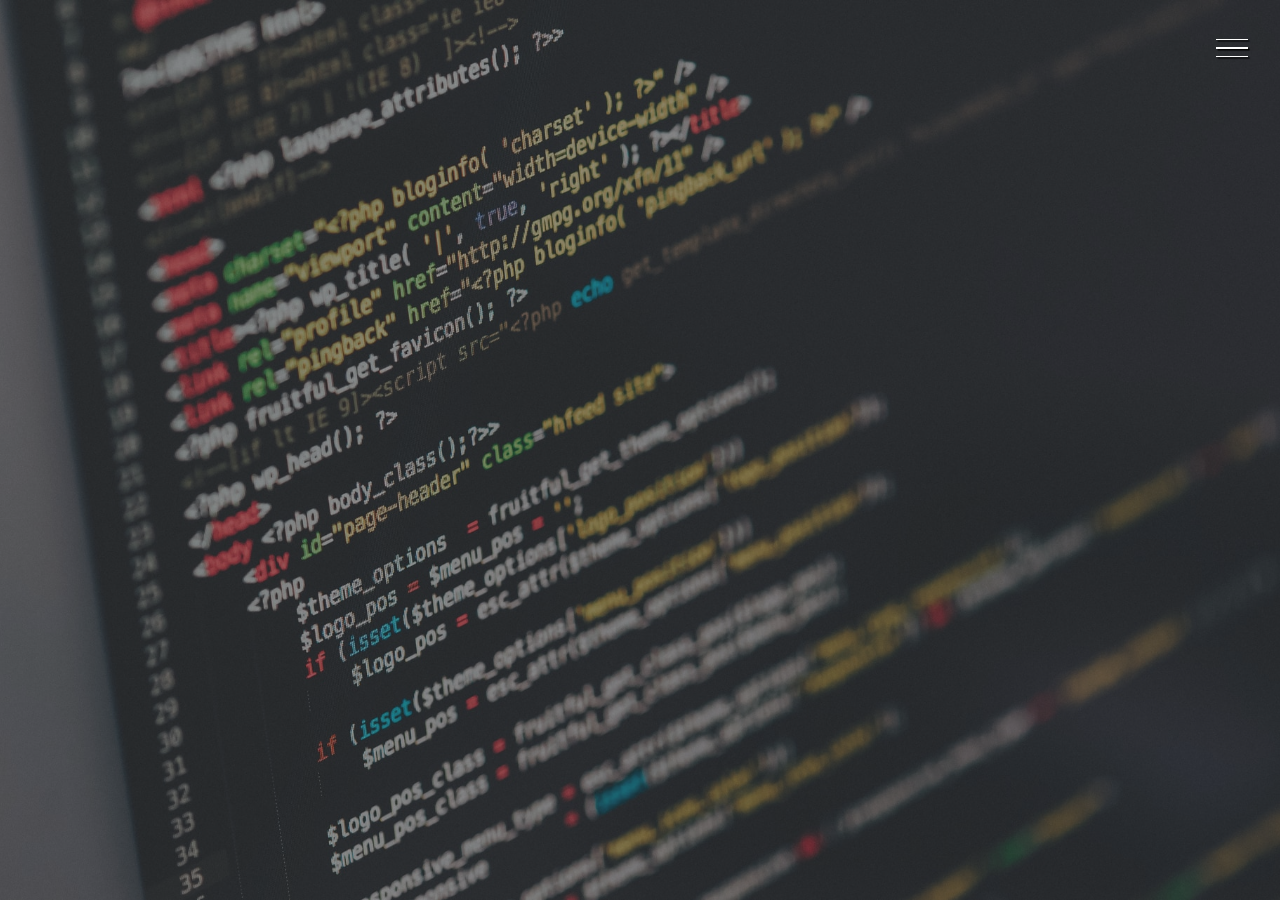
==== index.html @ 0cf75c4d ":package: menu sidebar" ====
<!DOCTYPE html>
<html lang="pt-BR">
<head>
    <meta charset="UTF-8">
    <meta http-equiv="X-UA-Compatible" content="IE=edge">
    <meta name="viewport" content="width=device-width, initial-scale=1.0">
    <link rel="stylesheet" href="style.css">
    <link rel="apple-touch-icon" sizes="180x180" href="imagens/apple-touch-icon.png">
    <link rel="icon" type="image/png" sizes="32x32" href="imagens/favicon-32x32.png">
    <link rel="icon" type="image/png" sizes="16x16" href="imagens/favicon-16x16.png">
    <link rel="manifest" href="/site.webmanifest">
    <title>Portfólio</title>
</head>
<body>

    <div class="container">

        <div class="hamburguer">
            <div class="line" id="line1"></div>
            <div class="line" id="line2"></div>
            <div class="line" id="line3"></div>
            <span>fechar</span>
        </div>

        <header>
            <div class="image-wrapper">
                <img src="imagens/bg.jpg" alt="">
            </div>
            <div class="banner">
                <h1>Estudante de Análise e Desenvolvimento de Sistemas</h1>
                <p>Kaique Kenji Hirata Silva</p>
                <button>Saiba mais</button>
            </div>
        </header>

        <div class="sidebar">
            <nav>
                <ul class="menu">
                    <li class="menu-item"><a href="#" class="menu-link">Home</a></li>
                    <li class="menu-item"><a href="#" class="menu-link">Conhecimento</a></li>
                    <li class="menu-item"><a href="#" class="menu-link">Projetos</a></li>
                    <li class="menu-item"><a href="#" class="menu-link">Contato</a></li>
                    <li class="menu-item"><a href="#" class="menu-link">Orçamento</a></li>
                </ul>
            </nav>
            <div class="social-media">
                <a href="#"><i class="fab fa-facebook"></i></a>
                <a href="#"><i class="fab fa-github-alt"></i></a>
                <a href="#"><i class="fab fa-twitter"></i></a>
            </div>
        </div>
    </div>


</body>

    <script src="script.js"></script>
</html>
---- style.css ----
@import url('https://fonts.googleapis.com/css2?family=Baloo+Da+2:wght@400;500;600;700&family=Josefin+Slab:ital,wght@0,300;0,400;0,600;0,700;1,100;1,300;1,400;1,500;1,700&family=Mulish:ital,wght@0,200;0,300;0,400;0,600;0,900;1,200;1,300;1,500;1,700&display=swap');

@import url('https://cdnjs.cloudflare.com/ajax/libs/font-awesome/5.15.3/css/all.min.css');

*{
    margin: 0;
    padding: 0;
    list-style: none;
    text-decoration: none;
}

:root{
    --font-primary: "Baloo Da 2", serif;
    --font-secundary: "Josefin Slab", serif;
    --font-action: "Mulish", serif;
}

.hamburguer{
    /*background-color: red;*/ 
    width: 2rem;
    height: 2rem;
    position: fixed;
    z-index: 100;
    right: 2rem;
    top: 2rem;
    display: flex;
    flex-direction: column;
    justify-content: space-evenly;
    cursor: pointer;
}

.show-menu .hamburguer{
    right: 16rem;
    transition: all 1s;
}

.line{
    width: 100%;
    height: .1rem;
    background-color: #fff;
    box-shadow: 0.1rem 0.1rem 1px #000;
    transition: transform 1s;

}

.show-menu #line1{
    transform: rotate(45deg) translate(.3rem, .45rem);
}

.show-menu #line2{
    opacity: 0;
    visibility: hidden;
}

.show-menu #line3{
    transform: rotate(-45deg) translate(.3rem, -.45rem);;
}

.hamburguer span{
    position: absolute;
    left: 3rem;
    height: 2rem;
    width: 6rem;
    display: flex;
    justify-content: center;
    align-items: center;
    background-color: grey;
    color: black;
    font-family: var(--font-action);
    opacity: 0;
}

.hamburguer span::before{
    content: "";
    position: absolute;
    border-right: .5rem solid grey;
    border-top: .5rem solid transparent;
    border-left: .5rem solid transparent;
    border-bottom: .5rem solid transparent;
    left: -1rem;

}

.show-menu .hamburguer:hover span{
    opacity: 1;
}

header{
    width: 100%;
    height: 100vh;
    overflow: hidden;
    position: relative;
}

.image-wrapper{
    width: 100%;
    height: 100%;
    overflow: hidden;
    background-color: rgba(0,0,0,0.8);
}

.image-wrapper img{
    width: 100%;
    height: 100%;
    object-fit: cover;
    opacity: 0.5;
    animation: zoom 20s;
}

@keyframes zoom {
    0%{
        transform: scale(1.3);
    }
    100%{
        transform: scale(1);
    }
}

.banner{
    position: absolute;
    top: 30%;
    left: 15%;
}
@keyframes moveBanner {
    0%{
        transform: translateY(10rem) rotateY(-30deg);
    }
    100%{
        transform: translateY(0) rotateY(0);
        opacity: 1;
    }
}

.banner h1{
    color: #ffffff;
    font-size: 3.5rem;
    font-family: var(--font-primary);
    font-weight: 200;
    text-shadow: .2rem .3rem 2px rgba(0, 0, 0, .4);
    line-height: 3.5rem;
    margin-bottom: 2rem;
    animation: moveBanner 1s 0.5s forwards;
    opacity: 0;
}

.banner p{
    font-family: var(--font-secundary);
    color: #fff;
    font-size: 2rem;
    text-shadow: .2rem .2rem rgba(0, 0, 0, .4);
    margin-bottom: 2rem;
    animation: moveBanner 1.5s 0.7s forwards;
    opacity: 0;
}

.banner button{
    font-family: var(--font-action);
    color: #fff;
    font-size: 1.2rem;
    letter-spacing: .1rem;
    text-transform: uppercase;
    background: #c94b4b;  /* fallback for old browsers */
    background: -webkit-linear-gradient(to right, #4b134f, #c94b4b);  /* Chrome 10-25, Safari 5.1-6 */
    background: linear-gradient(to right, #4b134f, #c94b4b); /* W3C, IE 10+/ Edge, Firefox 16+, Chrome 26+, Opera 12+, Safari 7+ */
    padding: 1rem 3rem;
    border: none;
    border-radius: 5px;
    cursor: pointer;
    animation: moveBanner 1.5s 0.9s forwards;
    opacity: 0;
}

.sidebar{
    width: 20rem;
    height: 100vh;
    background-color: #fff;
    position: fixed;
    top: 0;
    right: -20rem;
    transition: all 1s;
}

.show-menu .sidebar{
    right: 0;
}

.menu{
    position: absolute;
    top: 40%;
    left: 50%;
    transform: translate(-50%, -50%);
}

.menu-item{
    text-align: center;
    margin-bottom: .5rem;
}

.menu-link{
    font-family: var(--font-action);
    font-size: 2rem;
    color: #555;
    transition: color 1s;
}

.menu-link:hover{
    color: #000;
}

.social-media{
    position: absolute;
    bottom: 2rem;
    width: 100%;
    display: flex;
    justify-content: space-evenly;
}

.social-media i{
    background-color: grey;
    color: rgba(255,255,255,1);
    height: 2.5rem;
    width: 2.5rem;
    font-size:2rem;
    display: flex;
    justify-content: center;
    align-items: center;
    border-radius: 50%;
    transition: background-color 1s;
}

.social-media i:hover{
    background-color: black;
}
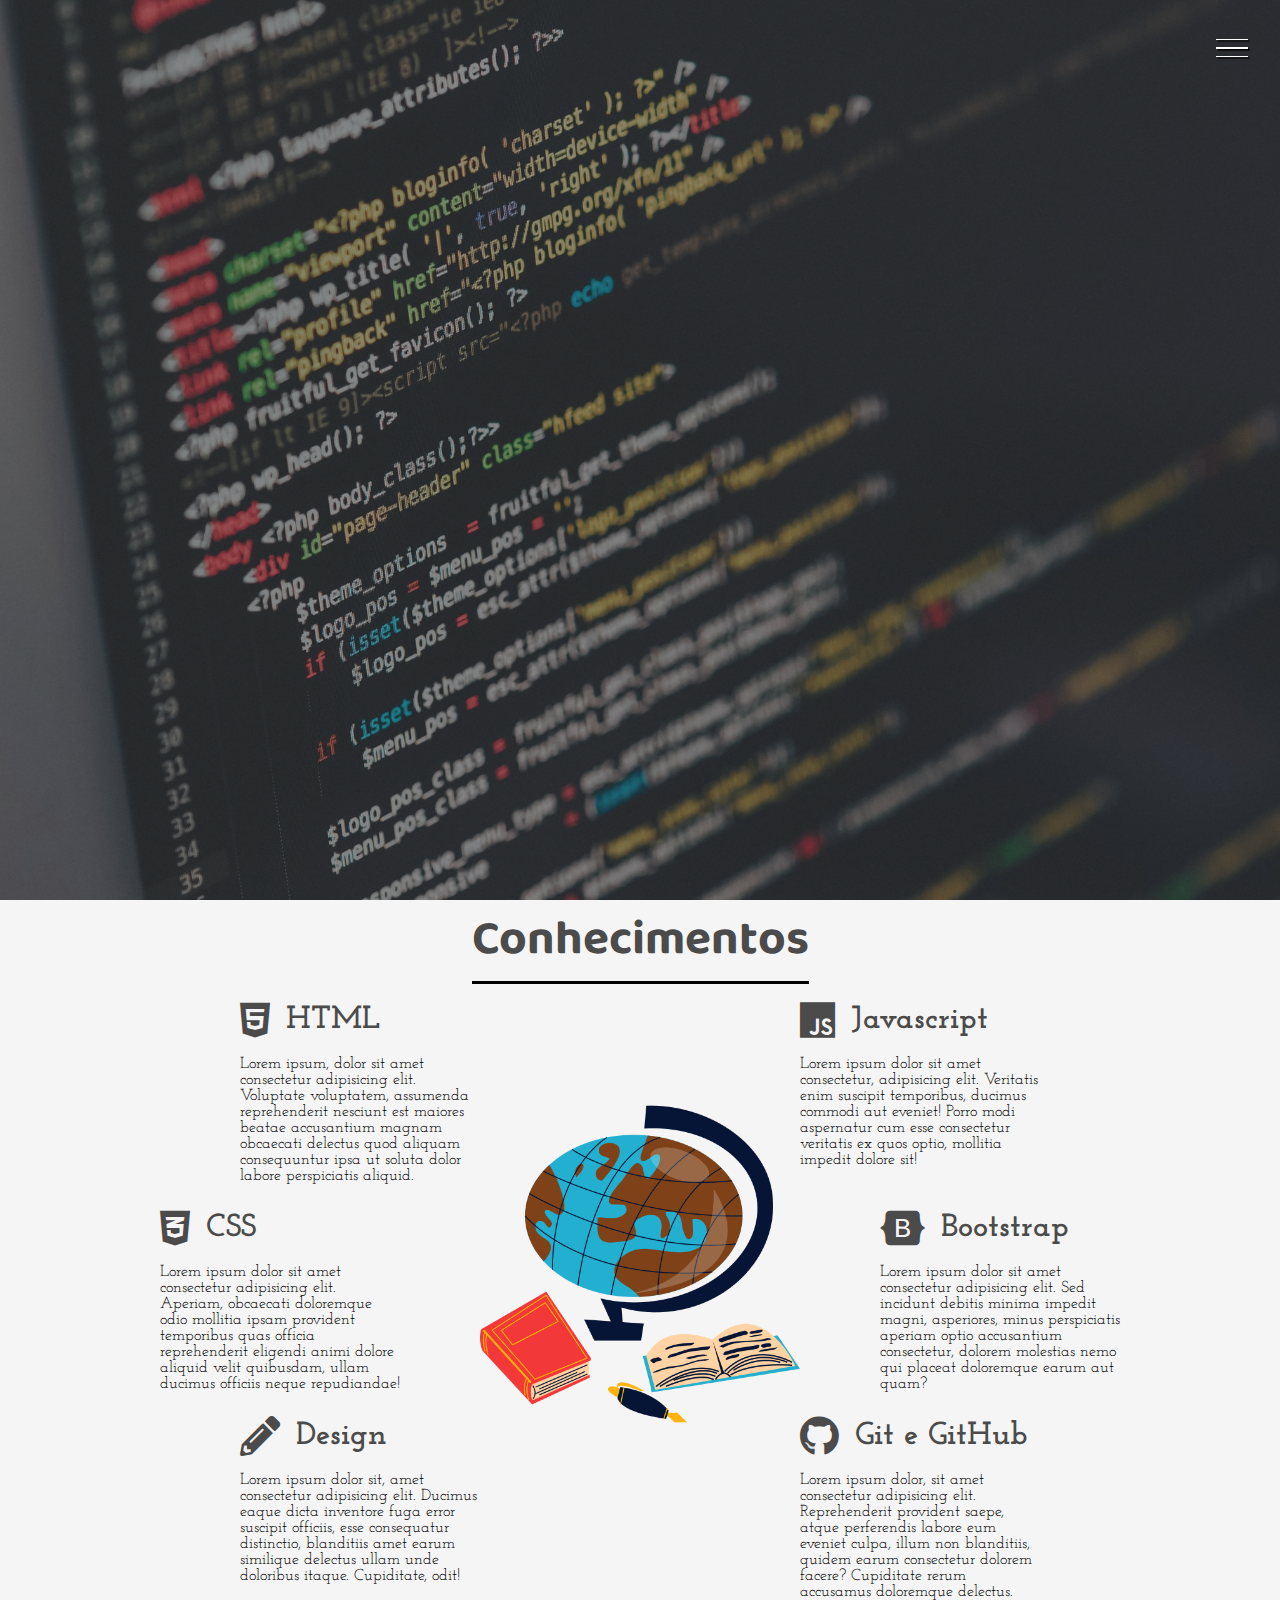
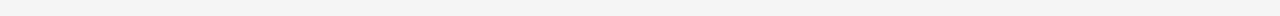
==== commit e454c0a5: ":package: Conhecimentos" ====
--- a/index.html
+++ b/index.html
@@ -33,7 +33,7 @@
             </div>
         </header>
 
-        <div class="sidebar">
+        <aside class="sidebar">
             <nav>
                 <ul class="menu">
                     <li class="menu-item"><a href="#" class="menu-link">Home</a></li>
@@ -48,9 +48,74 @@
                 <a href="#"><i class="fab fa-github-alt"></i></a>
                 <a href="#"><i class="fab fa-twitter"></i></a>
             </div>
-        </div>
+        </aside>
+
+        <section class="sessao-conhecimentos">
+            <div class="sessao-header">
+                <h1>Conhecimentos</h1>
+            </div>
+            <div class="conhecimentos">
+                <div class="conhecimento">
+                    <div class="conhecimento-header">
+                        <i class="fab fa-html5"></i>
+                        <h3>HTML</h3>
+                    </div>
+                    <div class="conhecimento-text">
+                        <p>Lorem ipsum, dolor sit amet consectetur adipisicing elit. Voluptate voluptatem, assumenda reprehenderit nesciunt est maiores beatae accusantium magnam obcaecati delectus quod aliquam consequuntur ipsa ut soluta dolor labore perspiciatis aliquid.</p>
+                    </div>
+                </div>
+                <div class="conhecimento">
+                    <div class="conhecimento-header">
+                        <i class="fab fa-css3-alt"></i>
+                        <h3>CSS</h3>
+                    </div>
+                    <div class="conhecimento-text">
+                        <p>Lorem ipsum dolor sit amet consectetur adipisicing elit. Aperiam, obcaecati doloremque odio mollitia ipsam provident temporibus quas officia reprehenderit eligendi animi dolore aliquid velit quibusdam, ullam ducimus officiis neque repudiandae!</p>
+                    </div>
+                </div>
+                <div class="conhecimento">
+                    <div class="conhecimento-header">
+                        <i class="fas fa-pencil-alt"></i>
+                        <h3>Design</h3>
+                    </div>
+                    <div class="conhecimento-text">
+                        <p>Lorem ipsum dolor sit, amet consectetur adipisicing elit. Ducimus eaque dicta inventore fuga error suscipit officiis, esse consequatur distinctio, blanditiis amet earum similique delectus ullam unde doloribus itaque. Cupiditate, odit!</p>
+                    </div>
+                </div>
+                <div class="conhecimento">
+                    <div class="conhecimento-header">
+                        <i class="fab fa-js"></i>
+                        <h3>Javascript</h3>
+                    </div>
+                    <div class="conhecimento-text">
+                        <p>Lorem ipsum dolor sit amet consectetur, adipisicing elit. Veritatis enim suscipit temporibus, ducimus commodi aut eveniet! Porro modi aspernatur cum esse consectetur veritatis ex quos optio, mollitia impedit dolore sit!</p>
+                    </div>
+                </div>
+                <div class="conhecimento">
+                    <div class="conhecimento-header">
+                        <i class="fab fa-bootstrap"></i>
+                        <h3>Bootstrap</h3>
+                    </div>
+                    <div class="conhecimento-text">
+                        <p>Lorem ipsum dolor sit amet consectetur adipisicing elit. Sed incidunt debitis minima impedit magni, asperiores, minus perspiciatis aperiam optio accusantium consectetur, dolorem molestias nemo qui placeat doloremque earum aut quam?</p>
+                    </div>
+                </div>
+                <div class="conhecimento">
+                    <div class="conhecimento-header">
+                        <i class="fab fa-github"></i>
+                        <h3>Git e GitHub</h3>
+                    </div>
+                    <div class="conhecimento-text">
+                        <p>Lorem ipsum dolor, sit amet consectetur adipisicing elit. Reprehenderit provident saepe, atque perferendis labore eum eveniet culpa, illum non blanditiis, quidem earum consectetur dolorem facere? Cupiditate rerum accusamus doloremque delectus.</p>
+                    </div>
+                </div>
+                <div class="conhecimentos-img-wrapper">
+                    <img src="imagens/conhecimentos.png" alt="imagem conhecimento">
+                </div>
+            </div>
+        </section>
+
     </div>
-
 
 </body>
 
--- a/style.css
+++ b/style.css
@@ -53,7 +53,7 @@
 }
 
 .show-menu #line3{
-    transform: rotate(-45deg) translate(.3rem, -.45rem);;
+    transform: rotate(-45deg) translate(.1rem, -.45rem);
 }
 
 .hamburguer span{
@@ -231,3 +231,95 @@
 .social-media i:hover{
     background-color: black;
 }
+
+.conhecimentos{
+    display: grid;
+    grid-template-columns: repeat(16, 1fr);
+    grid-template-rows: repeat(6, 6rem);
+    row-gap: .5rem;
+}
+
+.conhecimento:nth-child(1){
+    grid-column: 4 / 7;
+    grid-row: 1 / 3;
+}
+
+.conhecimento:nth-child(2){
+    grid-column: 3 / 6;
+    grid-row: 3 / 5;
+}
+
+.conhecimento:nth-child(3){
+    grid-column: 4 / 7;
+    grid-row: 5 / -1;
+}
+
+.conhecimento:nth-child(4){
+    grid-column: 11 / 14;
+    grid-row: 1 / 3;
+}
+
+.conhecimento:nth-child(5){
+    grid-column: 12 / 15;
+    grid-row: 3 / 5;
+}
+
+.conhecimento:nth-child(5){
+    grid-column: 12 / 15;
+    grid-row: 3 / 5;
+}
+
+.conhecimento:nth-child(6){
+    grid-column: 11 / 14;
+    grid-row: 5 / -1;
+}
+
+.sessao-conhecimentos{
+    background-color: #f5f5f5;
+}
+
+.sessao-header{
+    display: flex;
+    align-items: center;
+    justify-content: center;
+}
+
+.sessao-header h1{
+    font-family: var(--font-primary);
+    font-size: 3rem;
+    color: #4b4b4b;
+    border-bottom: solid 3px black;
+    margin-bottom: 1rem;
+}
+
+.conhecimento-header{
+    display: flex;
+    align-items: center;
+    color: #4b4b4b;
+}
+
+.conhecimento-header i{
+    font-size: 2.5rem;
+}
+
+.conhecimento-header h3{
+    font-family: var(--font-secundary);
+    font-size: 2rem;
+    padding-left: 1rem;
+}
+
+.conhecimento-text{
+    font-family: var(--font-secundary);
+    margin-top: 1rem;
+}
+
+.conhecimentos-img-wrapper{
+    grid-column: 7 / 11;
+    grid-row: 2 / 6;
+    width: 100%;
+}
+
+.conhecimentos-img-wrapper img{
+    object-fit: cover;
+    width: 100%;
+}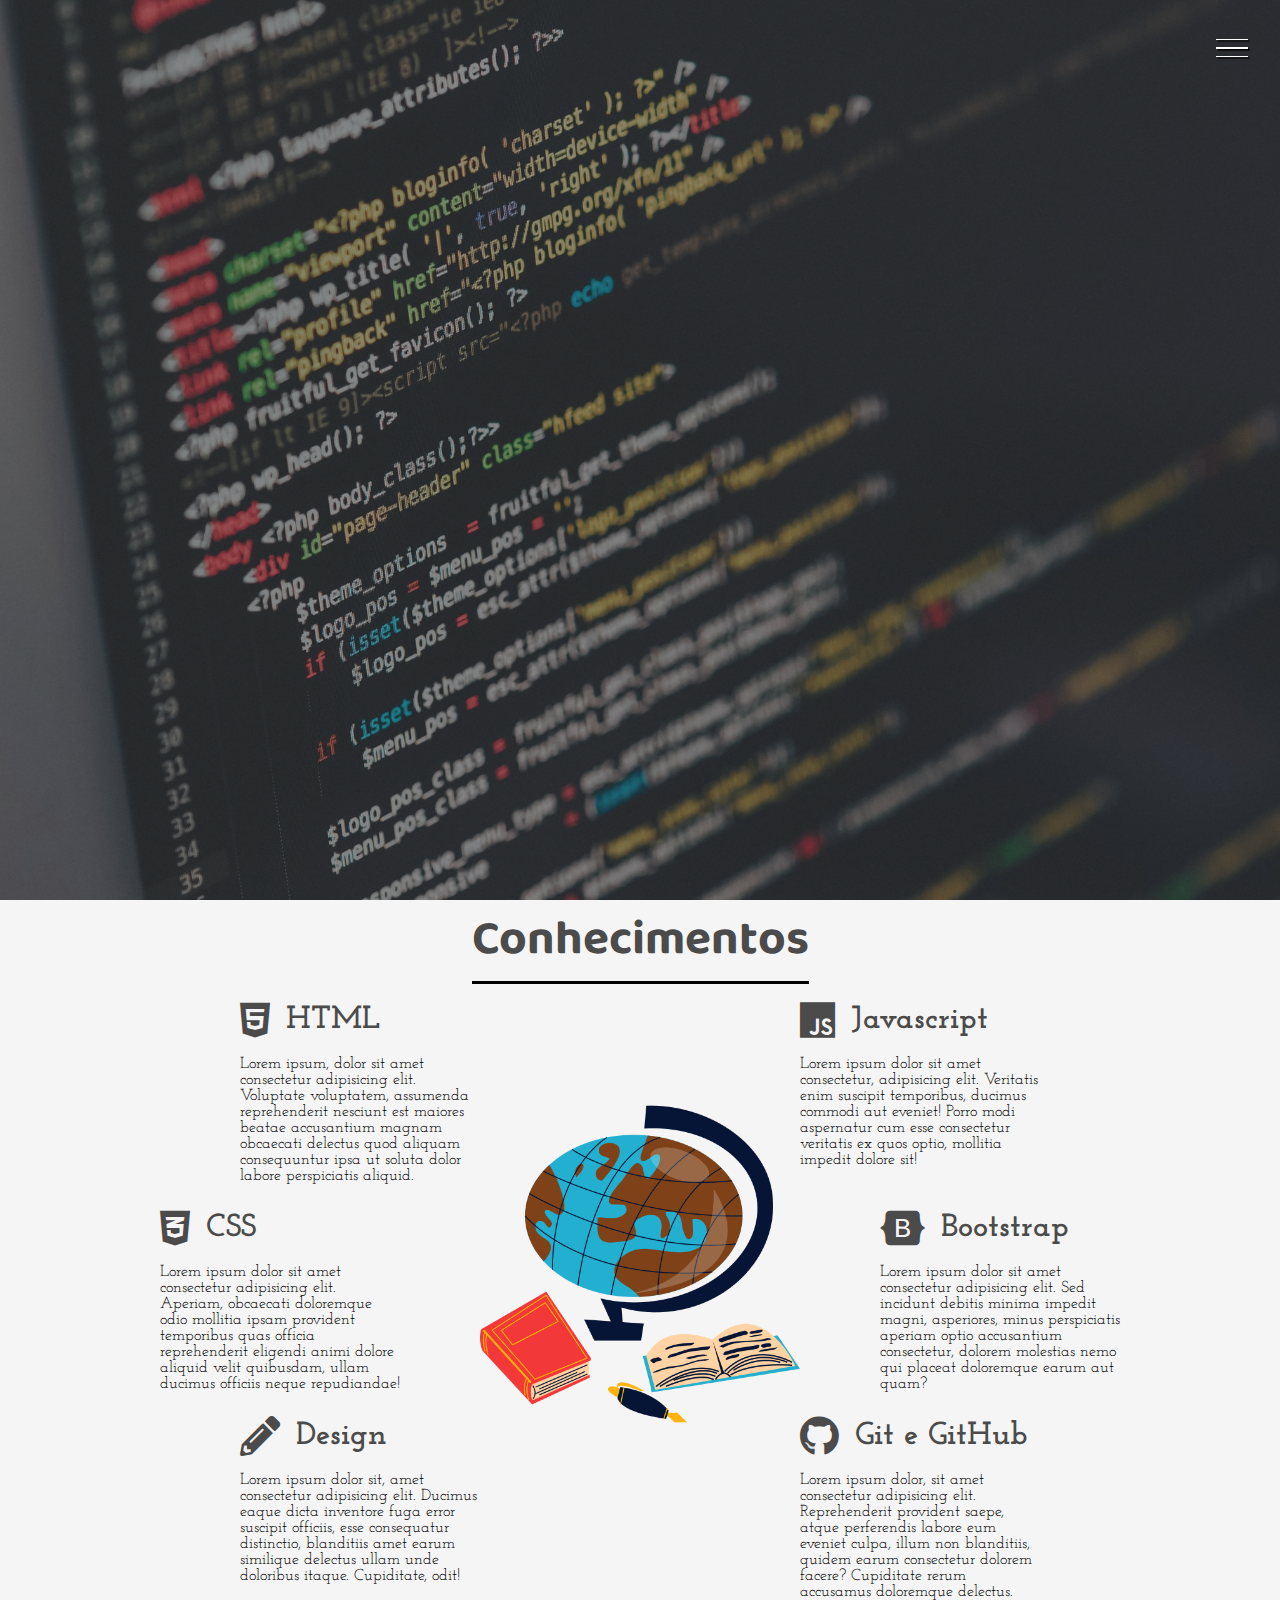
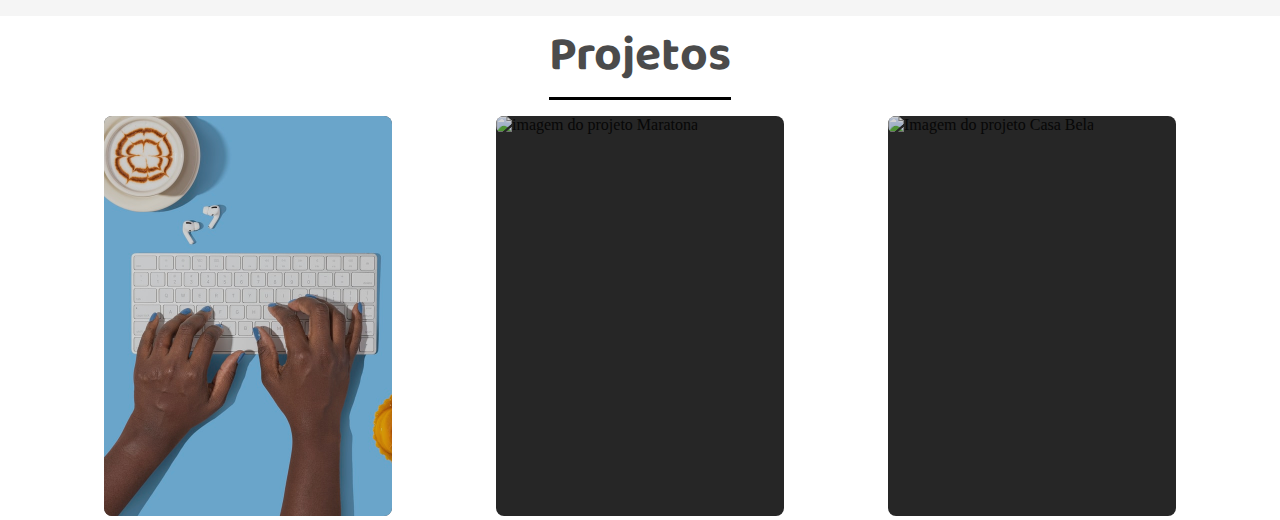
==== commit c1391994: ":package: Projetos" ====
--- a/index.html
+++ b/index.html
@@ -115,6 +115,47 @@
             </div>
         </section>
 
+        <section class="sessao-projetos">
+            <div class="sessao-header">
+                <h1>Projetos</h1>
+            </div>
+            <div class="projetos">
+                <div class="card">
+                    <div class="card-img-wrapper">
+                        <img src="imagens/proj1.jpg" alt="Imagem do meu projeto de tcc">
+                    </div>
+                    <div class="card-info">
+                        <h2>TCC</h2>
+                        <h3>PHP</h3>
+                        <p>Lorem, ipsum dolor sit amet consectetur adipisicing elit. Aut atque ipsum, nihil minus possimus fugit totam eum, nobis illo itaque odio hic! Sapiente distinctio magnam, aliquid error itaque earum suscipit!</p>
+                        <button>Saiba Mais</button>
+                    </div>
+                </div>
+                <div class="card">
+                    <div class="card-img-wrapper">
+                        <img src="imagens/proj2.jpg" alt="imagem do projeto Maratona">
+                    </div>
+                    <div class="card-info">
+                        <h2>Maratona</h2>
+                        <h3>HTML, CSS</h3>
+                        <p>Lorem ipsum, dolor sit amet consectetur adipisicing elit. Quidem voluptatem nisi optio, sunt repudiandae repellat ex, consectetur atque exercitationem pariatur ad necessitatibus delectus modi unde deleniti ullam odit magnam iure!</p>
+                        <button>Saiba Mais</button>
+                    </div>
+                </div>
+                <div class="card">
+                    <div class="card-img-wrapper">
+                        <img src="imagens/proj3.jpg" alt="Imagem do projeto Casa Bela">
+                    </div>
+                    <div class="card-info">
+                        <h2>Casa Bela</h2>
+                        <h3>HTML</h3>
+                        <p>Lorem ipsum dolor sit amet consectetur adipisicing elit. Fugiat quas ipsam nulla? Reprehenderit atque pariatur tempora doloremque accusantium aspernatur blanditiis modi. Fugit nihil saepe quos libero modi maxime aspernatur dignissimos.</p>
+                        <button>Saiba Mais</button>
+                    </div>
+                </div>
+            </div>
+        </section>
+
     </div>
 
 </body>
--- a/style.css
+++ b/style.css
@@ -322,4 +322,85 @@
 .conhecimentos-img-wrapper img{
     object-fit: cover;
     width: 100%;
+}
+
+.projetos{
+    display: flex;
+    justify-content: space-evenly;
+}
+
+.card{
+    width: 18rem;
+    height: 25rem;
+    position: relative;
+}
+
+.card-img-wrapper{
+    width: 100%;
+    height: 100%;
+    background-color: #262626;
+    border-radius: .5rem;
+}
+
+.card-img-wrapper img{
+   object-fit: cover;
+   width: 100%;
+   height: 100%;
+   border-radius: .5rem;
+   opacity: .8;
+   transition: opacity .3s;
+}
+.card:hover .card-img-wrapper img{
+    opacity: .5;
+}
+
+.card-info{
+    opacity: 0;
+    visibility: hidden;
+    position: absolute;
+    bottom: 0;
+    padding: 2rem;
+    text-shadow: 0.3rem 0.2rem 0.3rem rgba(0, 0, 0, .6);
+    transition: all .3s;
+}
+
+.card-info h2{
+    font-family: var(--font-primary);
+    font-size: 2rem;
+    font-weight: 500;
+    color: #eee;
+}
+
+.card-info h3{
+    font-family: var(--font-action);
+    font-weight: bolder;
+    color: #880e36;
+    margin-bottom: 1.5rem;
+}
+
+.card-info p{
+    font-family: var(--font-secundary);
+    color: #eee;
+    font-weight: 400;
+    width: 80%;
+    margin-bottom: 2rem;
+}
+
+.card-info button{
+    width: 8rem;
+    height: 2.5rem;
+    background: #c94b4b;  
+    background: -webkit-linear-gradient(to right, #4b134f, #c94b4b);  
+    background: linear-gradient(to right, #4b134f, #c94b4b);
+    font-family: var(--font-action);
+    color: #eee;
+    border-radius: .5rem;
+    border: none;
+    box-shadow: 0 .1rem .8rem rgba(0, 0, 0, .4);
+}
+
+.card:hover .card-info{
+    bottom: 2rem;
+    opacity: 1;
+    visibility: visible;
 }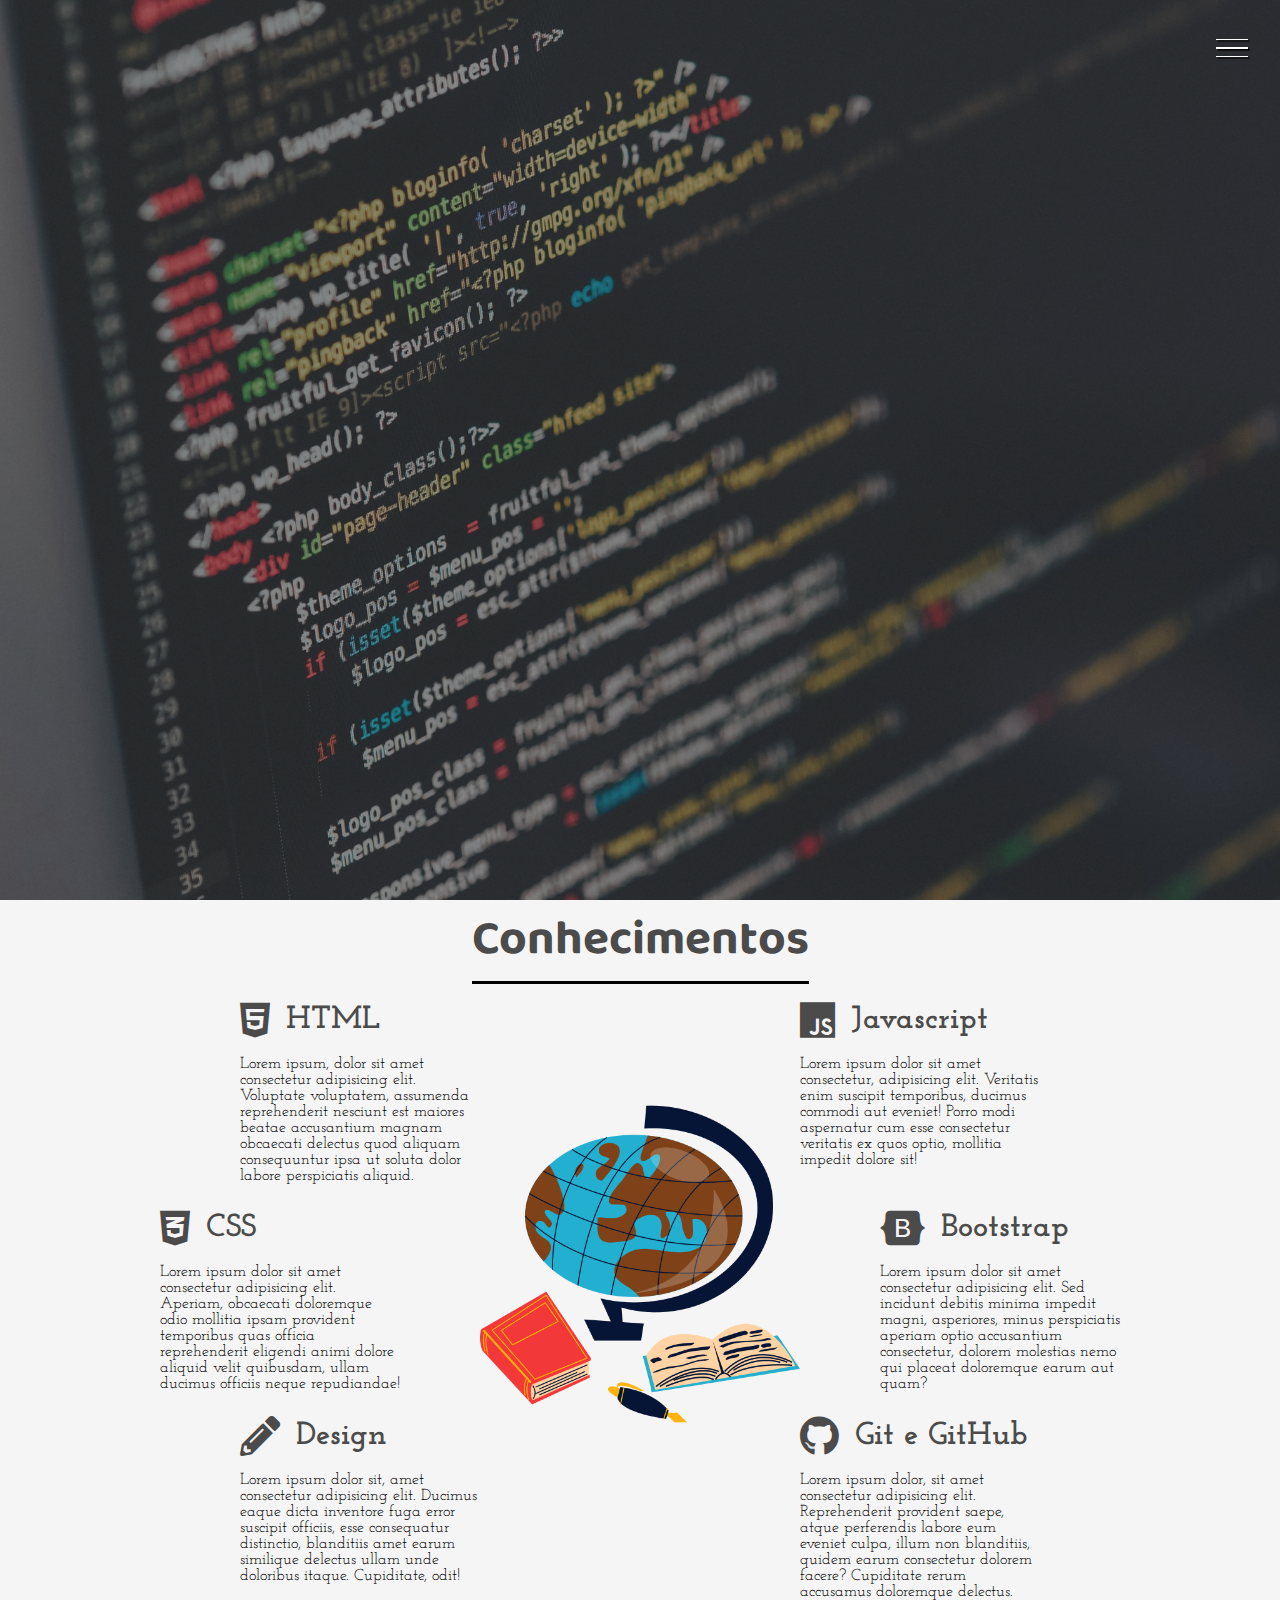
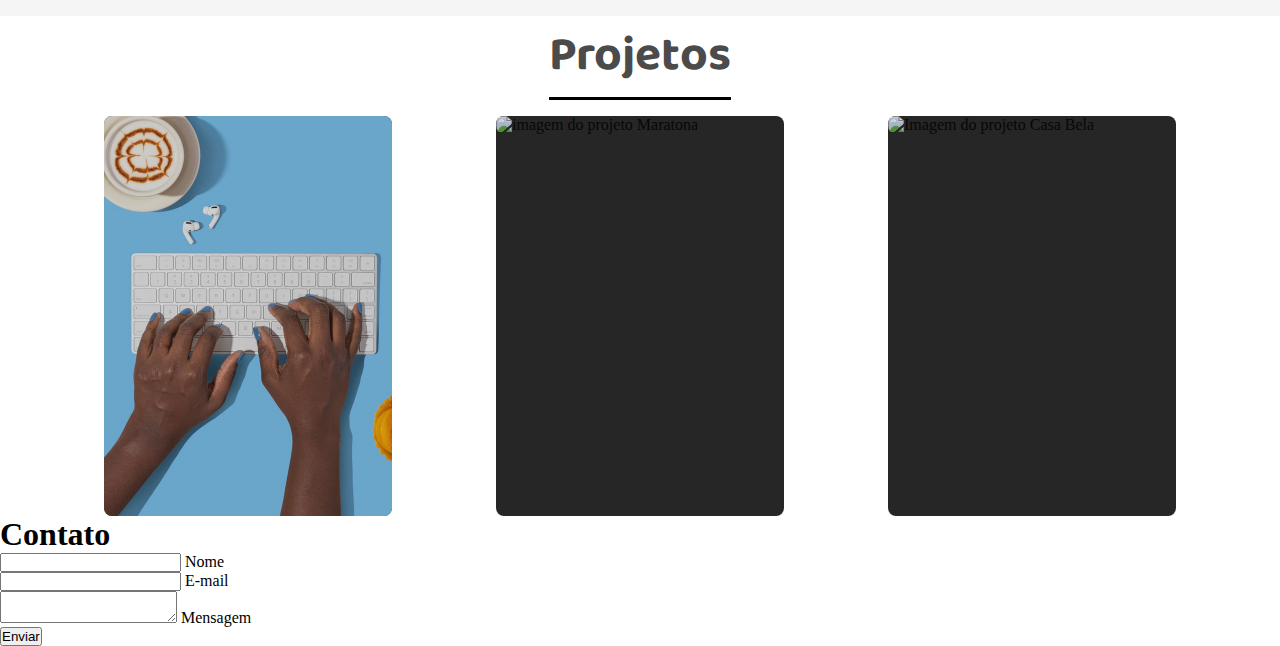
==== commit 4049da79: ":package: Contato" ====
--- a/index.html
+++ b/index.html
@@ -128,7 +128,7 @@
                         <h2>TCC</h2>
                         <h3>PHP</h3>
                         <p>Lorem, ipsum dolor sit amet consectetur adipisicing elit. Aut atque ipsum, nihil minus possimus fugit totam eum, nobis illo itaque odio hic! Sapiente distinctio magnam, aliquid error itaque earum suscipit!</p>
-                        <button>Saiba Mais</button>
+                        <button class="btn">Saiba Mais</button>
                     </div>
                 </div>
                 <div class="card">
@@ -139,7 +139,7 @@
                         <h2>Maratona</h2>
                         <h3>HTML, CSS</h3>
                         <p>Lorem ipsum, dolor sit amet consectetur adipisicing elit. Quidem voluptatem nisi optio, sunt repudiandae repellat ex, consectetur atque exercitationem pariatur ad necessitatibus delectus modi unde deleniti ullam odit magnam iure!</p>
-                        <button>Saiba Mais</button>
+                        <button class="btn">Saiba Mais</button>
                     </div>
                 </div>
                 <div class="card">
@@ -150,8 +150,40 @@
                         <h2>Casa Bela</h2>
                         <h3>HTML</h3>
                         <p>Lorem ipsum dolor sit amet consectetur adipisicing elit. Fugiat quas ipsam nulla? Reprehenderit atque pariatur tempora doloremque accusantium aspernatur blanditiis modi. Fugit nihil saepe quos libero modi maxime aspernatur dignissimos.</p>
-                        <button>Saiba Mais</button>
+                        <button class="btn">Saiba Mais</button>
                     </div>
+                </div>
+            </div>
+        </section>
+
+        <section class="sessao-contato">
+            <div class="contato-wrapper">
+                <div class="contato-left"></div>
+                <div class="contato-right">
+                    <h1>Contato</h1>
+                    <form>
+                        <div class="input-group">
+                            <input type="text" class="field" id="nome">
+                            <label for="nome" class="field-label">
+                                Nome
+                            </label>
+                        </div>
+                        <div class="input-group">
+                            <input type="text" class="field" id="email">
+                            <label for="email" class="field-label">
+                                E-mail
+                            </label>
+                        </div>
+                        <div class="input-group">
+                            <textarea class="field" id="mensagem">
+
+                            </textarea>
+                            <label for="mensagem" class="field-label">
+                                Mensagem
+                            </label>
+                        </div>
+                        <button type="submit" class="btn btn-submit">Enviar</button>
+                    </form>
                 </div>
             </div>
         </section>
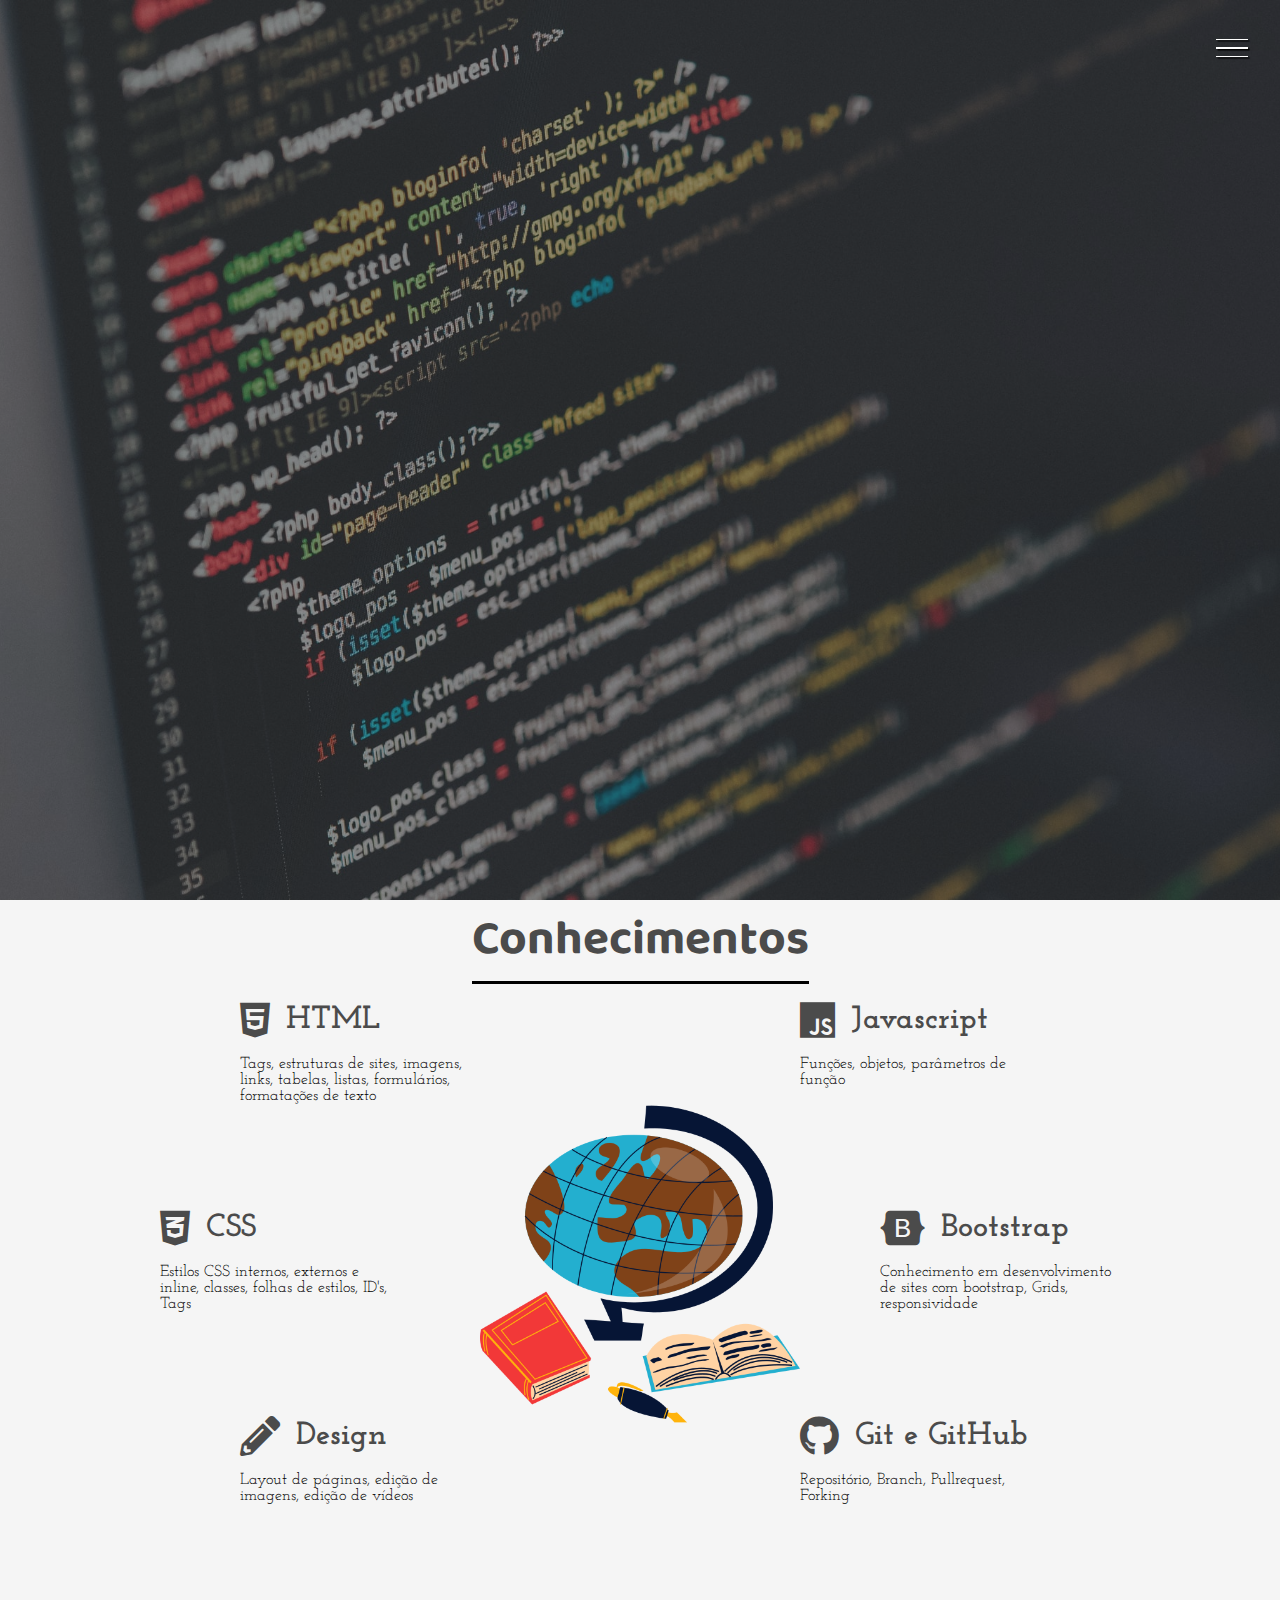
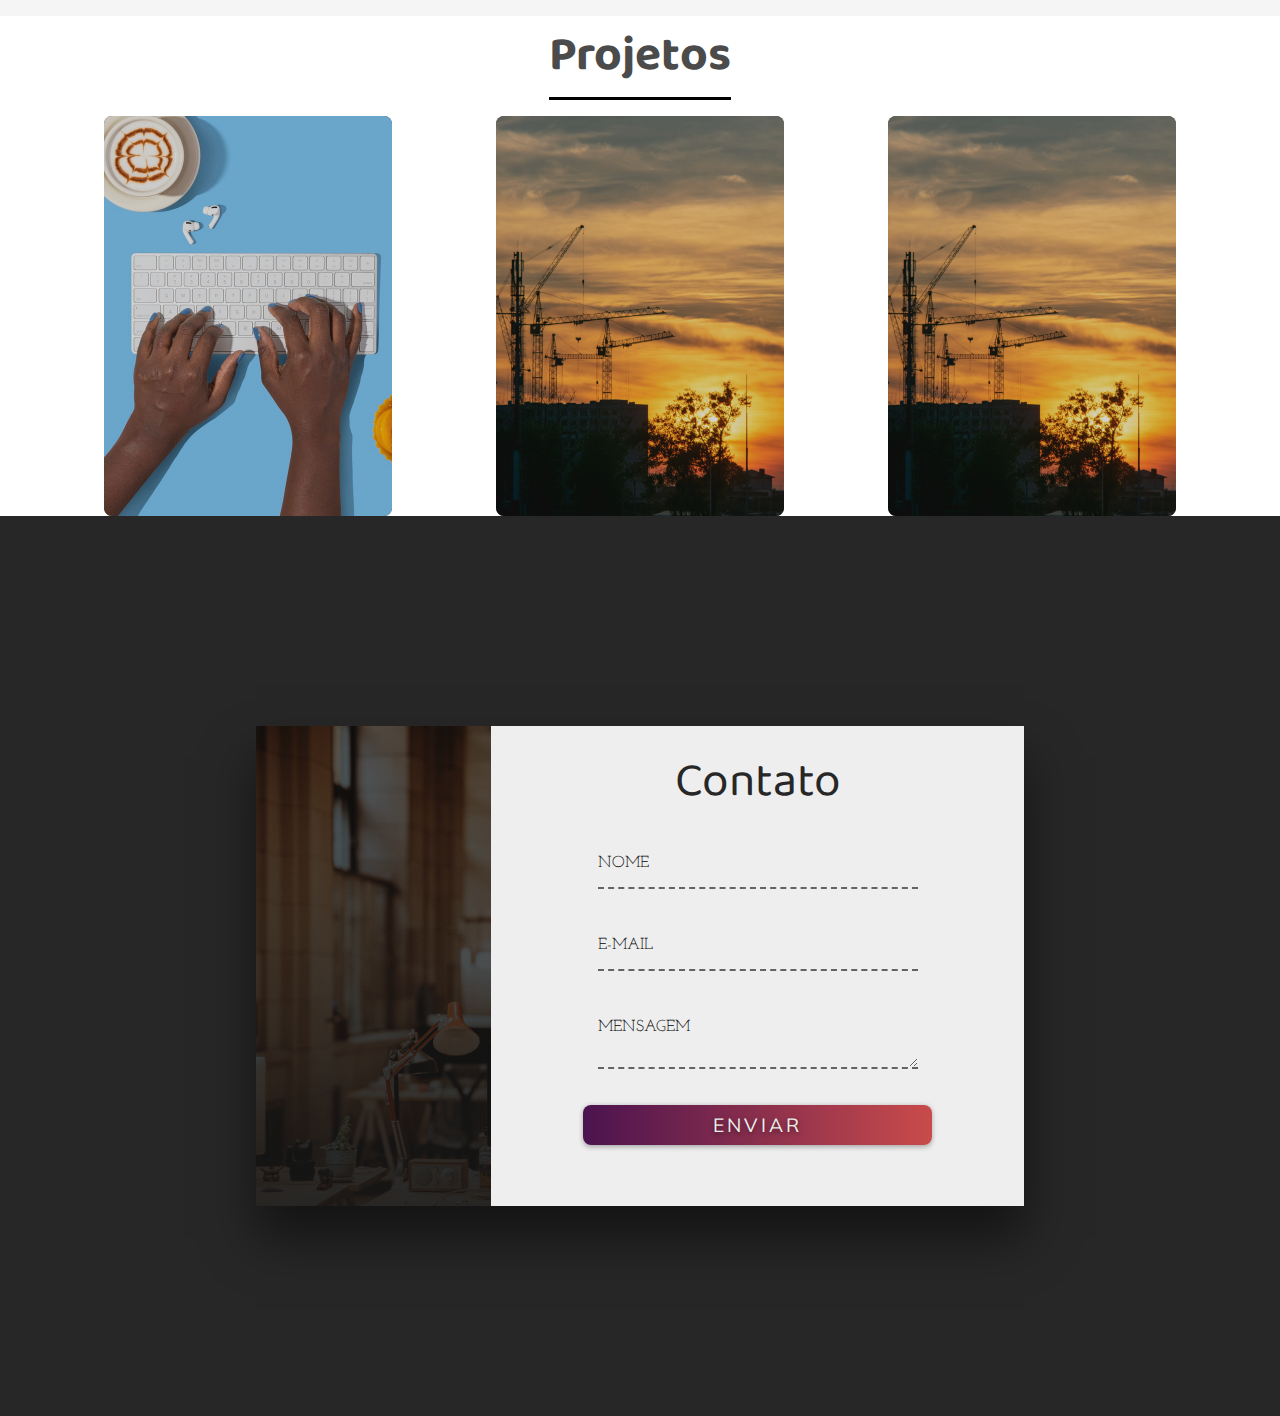
==== commit eb17fb78: ":package: Contato" ====
--- a/index.html
+++ b/index.html
@@ -29,7 +29,7 @@
             <div class="banner">
                 <h1>Estudante de Análise e Desenvolvimento de Sistemas</h1>
                 <p>Kaique Kenji Hirata Silva</p>
-                <button>Saiba mais</button>
+                <a href="#contato"><button class="btn">Saiba Mais</button></a>
             </div>
         </header>
 
@@ -37,31 +37,31 @@
             <nav>
                 <ul class="menu">
                     <li class="menu-item"><a href="#" class="menu-link">Home</a></li>
-                    <li class="menu-item"><a href="#" class="menu-link">Conhecimento</a></li>
-                    <li class="menu-item"><a href="#" class="menu-link">Projetos</a></li>
-                    <li class="menu-item"><a href="#" class="menu-link">Contato</a></li>
-                    <li class="menu-item"><a href="#" class="menu-link">Orçamento</a></li>
+                    <li class="menu-item"><a href="#conhecimentos" class="menu-link">Conhecimento</a></li>
+                    <li class="menu-item"><a href="#Projetos" class="menu-link">Projetos</a></li>
+                    <li class="menu-item"><a href="#contato" class="menu-link">Contato</a></li>
+                    <!--<li class="menu-item"><a href="#" class="menu-link">Orçamento</a></li>-->
                 </ul>
             </nav>
             <div class="social-media">
-                <a href="#"><i class="fab fa-facebook"></i></a>
-                <a href="#"><i class="fab fa-github-alt"></i></a>
-                <a href="#"><i class="fab fa-twitter"></i></a>
+                <a href="https://www.facebook.com/kaique.kenji/"><i class="fab fa-facebook"></i></a>
+                <a href="https://github.com/KaiqueKenji"><i class="fab fa-github-alt"></i></a>
+                <a href="https://twitter.com/home"><i class="fab fa-twitter"></i></a>
             </div>
         </aside>
 
-        <section class="sessao-conhecimentos">
+        <section class="sessao-conhecimentos"><a name="conhecimentos"></a>
             <div class="sessao-header">
                 <h1>Conhecimentos</h1>
             </div>
-            <div class="conhecimentos">
+            <div class="conhecimentos" >
                 <div class="conhecimento">
                     <div class="conhecimento-header">
                         <i class="fab fa-html5"></i>
                         <h3>HTML</h3>
                     </div>
                     <div class="conhecimento-text">
-                        <p>Lorem ipsum, dolor sit amet consectetur adipisicing elit. Voluptate voluptatem, assumenda reprehenderit nesciunt est maiores beatae accusantium magnam obcaecati delectus quod aliquam consequuntur ipsa ut soluta dolor labore perspiciatis aliquid.</p>
+                        <p>Tags, estruturas de sites, imagens, links, tabelas, listas, formulários, formatações de texto</p>
                     </div>
                 </div>
                 <div class="conhecimento">
@@ -70,7 +70,7 @@
                         <h3>CSS</h3>
                     </div>
                     <div class="conhecimento-text">
-                        <p>Lorem ipsum dolor sit amet consectetur adipisicing elit. Aperiam, obcaecati doloremque odio mollitia ipsam provident temporibus quas officia reprehenderit eligendi animi dolore aliquid velit quibusdam, ullam ducimus officiis neque repudiandae!</p>
+                        <p>Estilos CSS internos, externos e inline, classes, folhas de estilos, ID's, Tags</p>
                     </div>
                 </div>
                 <div class="conhecimento">
@@ -79,7 +79,7 @@
                         <h3>Design</h3>
                     </div>
                     <div class="conhecimento-text">
-                        <p>Lorem ipsum dolor sit, amet consectetur adipisicing elit. Ducimus eaque dicta inventore fuga error suscipit officiis, esse consequatur distinctio, blanditiis amet earum similique delectus ullam unde doloribus itaque. Cupiditate, odit!</p>
+                        <p>Layout de páginas, edição de imagens, edição de vídeos</p>
                     </div>
                 </div>
                 <div class="conhecimento">
@@ -88,7 +88,7 @@
                         <h3>Javascript</h3>
                     </div>
                     <div class="conhecimento-text">
-                        <p>Lorem ipsum dolor sit amet consectetur, adipisicing elit. Veritatis enim suscipit temporibus, ducimus commodi aut eveniet! Porro modi aspernatur cum esse consectetur veritatis ex quos optio, mollitia impedit dolore sit!</p>
+                        <p>Funções, objetos, parâmetros de função</p>
                     </div>
                 </div>
                 <div class="conhecimento">
@@ -97,7 +97,7 @@
                         <h3>Bootstrap</h3>
                     </div>
                     <div class="conhecimento-text">
-                        <p>Lorem ipsum dolor sit amet consectetur adipisicing elit. Sed incidunt debitis minima impedit magni, asperiores, minus perspiciatis aperiam optio accusantium consectetur, dolorem molestias nemo qui placeat doloremque earum aut quam?</p>
+                        <p>Conhecimento em desenvolvimento de sites com bootstrap, Grids, responsividade</p>
                     </div>
                 </div>
                 <div class="conhecimento">
@@ -106,7 +106,7 @@
                         <h3>Git e GitHub</h3>
                     </div>
                     <div class="conhecimento-text">
-                        <p>Lorem ipsum dolor, sit amet consectetur adipisicing elit. Reprehenderit provident saepe, atque perferendis labore eum eveniet culpa, illum non blanditiis, quidem earum consectetur dolorem facere? Cupiditate rerum accusamus doloremque delectus.</p>
+                        <p>Repositório, Branch, Pullrequest, Forking</p>
                     </div>
                 </div>
                 <div class="conhecimentos-img-wrapper">
@@ -115,7 +115,7 @@
             </div>
         </section>
 
-        <section class="sessao-projetos">
+        <section class="sessao-projetos"><a name="Projetos"></a>
             <div class="sessao-header">
                 <h1>Projetos</h1>
             </div>
@@ -127,36 +127,36 @@
                     <div class="card-info">
                         <h2>TCC</h2>
                         <h3>PHP</h3>
-                        <p>Lorem, ipsum dolor sit amet consectetur adipisicing elit. Aut atque ipsum, nihil minus possimus fugit totam eum, nobis illo itaque odio hic! Sapiente distinctio magnam, aliquid error itaque earum suscipit!</p>
-                        <button class="btn">Saiba Mais</button>
+                        <p>O projeto consistiu na criação de um e-commerce para uma micro empreendedora. Ao todo trabalharam neste projeto 5 pessoas.</p>
+                        <a href="#contato"><button class="btn">Saiba Mais</button></a>
                     </div>
                 </div>
                 <div class="card">
                     <div class="card-img-wrapper">
-                        <img src="imagens/proj2.jpg" alt="imagem do projeto Maratona">
+                        <img src="imagens/proj2.jpg" alt="Em Breve...">
                     </div>
                     <div class="card-info">
-                        <h2>Maratona</h2>
-                        <h3>HTML, CSS</h3>
-                        <p>Lorem ipsum, dolor sit amet consectetur adipisicing elit. Quidem voluptatem nisi optio, sunt repudiandae repellat ex, consectetur atque exercitationem pariatur ad necessitatibus delectus modi unde deleniti ullam odit magnam iure!</p>
-                        <button class="btn">Saiba Mais</button>
+                        <h2>Em breve</h2>
+                        <h3>Coming soon</h3>
+                        <p></p>
+                        <a href="#contato"><button class="btn">Saiba Mais</button></a>
                     </div>
                 </div>
                 <div class="card">
                     <div class="card-img-wrapper">
-                        <img src="imagens/proj3.jpg" alt="Imagem do projeto Casa Bela">
+                        <img src="imagens/proj2.jpg" alt="Em Breve...">
                     </div>
                     <div class="card-info">
-                        <h2>Casa Bela</h2>
-                        <h3>HTML</h3>
-                        <p>Lorem ipsum dolor sit amet consectetur adipisicing elit. Fugiat quas ipsam nulla? Reprehenderit atque pariatur tempora doloremque accusantium aspernatur blanditiis modi. Fugit nihil saepe quos libero modi maxime aspernatur dignissimos.</p>
-                        <button class="btn">Saiba Mais</button>
+                        <h2>Em breve</h2>
+                        <h3>Coming soon</h3>
+                        <p></p>
+                        <a href="#contato"><button class="btn">Saiba Mais</button></a>
                     </div>
                 </div>
             </div>
         </section>
 
-        <section class="sessao-contato">
+        <section class="sessao-contato"><a name="contato"></a>
             <div class="contato-wrapper">
                 <div class="contato-left"></div>
                 <div class="contato-right">
--- a/style.css
+++ b/style.css
@@ -386,21 +386,126 @@
     margin-bottom: 2rem;
 }
 
-.card-info button{
-    width: 8rem;
-    height: 2.5rem;
+.btn{
     background: #c94b4b;  
     background: -webkit-linear-gradient(to right, #4b134f, #c94b4b);  
     background: linear-gradient(to right, #4b134f, #c94b4b);
     font-family: var(--font-action);
     color: #eee;
-    border-radius: .5rem;
+    border-radius: 0.5rem;
     border: none;
     box-shadow: 0 .1rem .8rem rgba(0, 0, 0, .4);
+}
+.card-info button{
+    width: 8rem;
+    height: 2.5rem;
+}
+
+.card-info button:hover{
+    cursor: pointer;
 }
 
 .card:hover .card-info{
     bottom: 2rem;
     opacity: 1;
     visibility: visible;
+}
+
+.sessao-contato{
+    width: 100%;
+    height: 100vh;
+    background-color: #272727;
+    display: flex;
+    align-items: center;
+    justify-content: center;
+}
+
+.contato-wrapper{
+    width: 60%;
+    height: 30rem;
+    display: flex;
+    box-shadow: 0 2rem 3rem rgba(0,0,0,0.5);
+}
+
+.contato-left{
+    width: 35%;
+    background:
+        linear-gradient(rgba(15,15,15,0.6),rgba(22,22,22,0.9)),
+        url(imagens/contato.jpg);
+    background-size: cover;
+}
+
+.contato-right{
+    width: 65%;
+    background-color: #eee;
+    padding: 1rem 3rem 3rem 3rem;
+}
+
+.sessao-contato h1{
+    width: 100%;
+    text-align: center;
+    font-family: var(--font-primary);
+    color: #272727;
+    font-size: 3rem;
+    font-weight: lighter;
+}
+
+.sessao-contato form{
+    width: 100%;
+    display: flex;
+    flex-direction: column;
+    align-items: center;
+}
+
+.input-group{
+    position: relative;
+}
+
+.field{
+    background: transparent;
+    border: none;
+    width: 20rem;
+    font-size: 1.5rem;
+    font-family: var(--font-secundary);
+    border-bottom: 2px dashed #636363;
+    height: 3rem;
+    outline: none;
+    margin: 1rem 0; 
+}
+
+.input-group textarea{
+    padding-top: 1rem;
+    max-width: 25rem;
+    max-height: 3rem;
+}
+
+.field-label{
+    position: absolute;
+    left: 0;
+    top: 2rem;
+    font-size: 1rem;
+    font-family: var(--font-secundary);
+    text-transform: uppercase;
+    transition: all 0.3s;
+}
+
+.field:focus ~ label{
+    top: 0;
+    font-size: 0.7rem;
+}
+
+.field:focus{
+    border-bottom: 1px solid;
+}
+
+.btn-submit{
+    font-size: 1.2rem;
+    text-transform: uppercase;
+    width: 80%;
+    height: 2.5rem;
+    margin-top: 1rem;
+    letter-spacing: 0.2rem;
+    cursor: pointer;
+    text-shadow: 0 0.1rem 0.3rem rgba(0,0,0,0.5);
+    box-shadow: 0 0.1rem 0.3rem rgba(0,0,0,0.3);
 }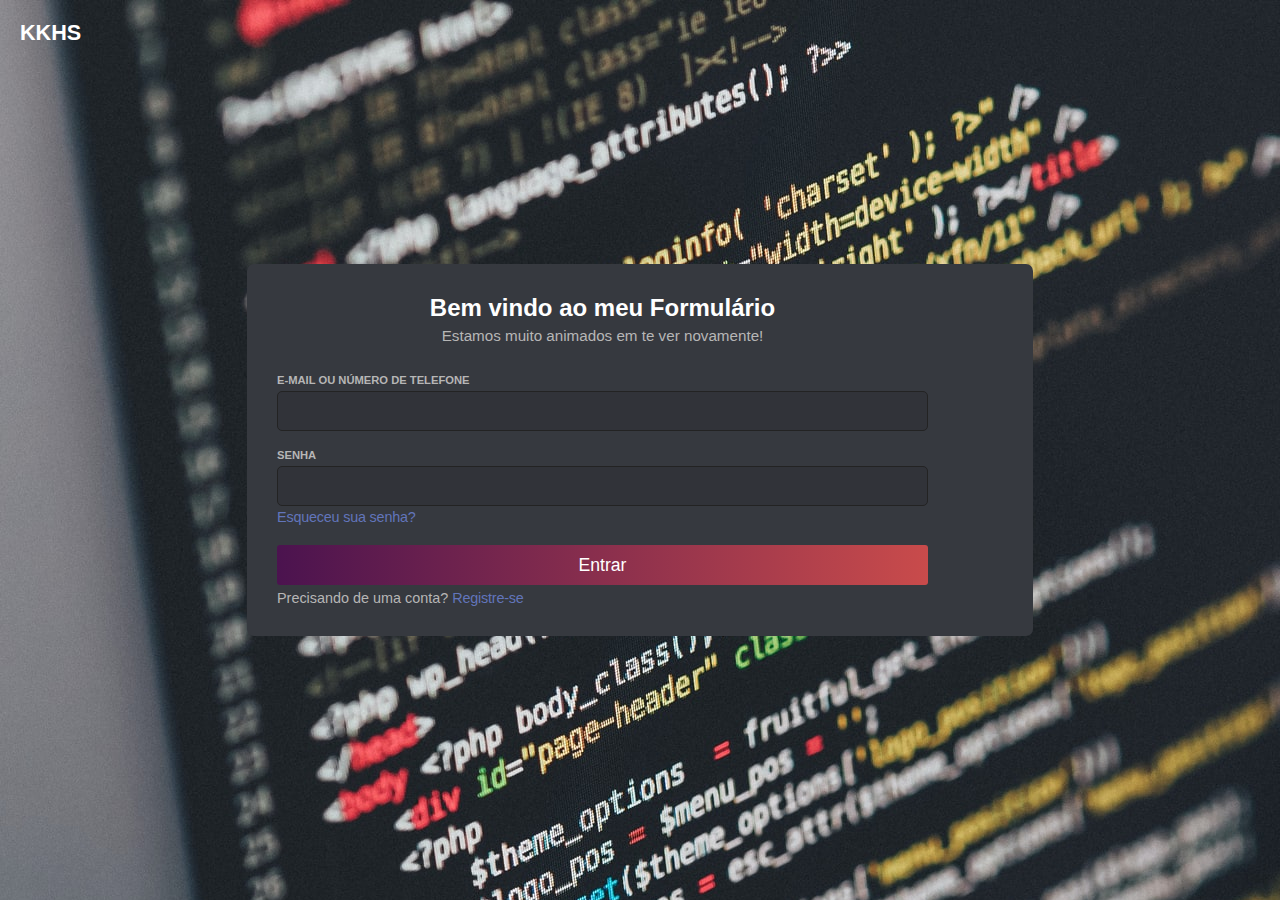
==== commit 69febd7b: "Add files via upload" ====
--- a/index.html
+++ b/index.html
@@ -1,196 +1,40 @@
 <!DOCTYPE html>
-<html lang="pt-BR">
+<html lang="pt_BR">
+
 <head>
     <meta charset="UTF-8">
-    <meta http-equiv="X-UA-Compatible" content="IE=edge">
     <meta name="viewport" content="width=device-width, initial-scale=1.0">
-    <link rel="stylesheet" href="style.css">
-    <link rel="apple-touch-icon" sizes="180x180" href="imagens/apple-touch-icon.png">
-    <link rel="icon" type="image/png" sizes="32x32" href="imagens/favicon-32x32.png">
-    <link rel="icon" type="image/png" sizes="16x16" href="imagens/favicon-16x16.png">
-    <link rel="manifest" href="/site.webmanifest">
-    <title>Portfólio</title>
+    <link rel="stylesheet" href="./src/css/style.css">
+    <title>Login Portfolio</title>
 </head>
+
 <body>
+    <div class="logo">KKHS</div>
+    <div class="container">
+        <div class="left">
+            <div class="header">
+                <h2>Bem vindo ao meu Formulário</h2>
+                <p>Estamos muito animados em te ver novamente!</p>
+            </div>
 
-    <div class="container">
+            <form action="" class="form">
+                <label for="email">E-MAIL OU NÚMERO DE TELEFONE</label>
+                <input type="text" class="email" id="email">
 
-        <div class="hamburguer">
-            <div class="line" id="line1"></div>
-            <div class="line" id="line2"></div>
-            <div class="line" id="line3"></div>
-            <span>fechar</span>
+                <label for="password">SENHA</label>
+                <input type="password" class="password" id="password">
+
+                <span class="forgot"><a href="">Esqueceu sua senha?</a></span>
+
+               <button id="button">Entrar</button>
+
+                <div class="singin">
+                    <p>Precisando de uma conta? <span><a href="">Registre-se</a></span></p>
+                </div>
+            </form>
         </div>
-
-        <header>
-            <div class="image-wrapper">
-                <img src="imagens/bg.jpg" alt="">
-            </div>
-            <div class="banner">
-                <h1>Estudante de Análise e Desenvolvimento de Sistemas</h1>
-                <p>Kaique Kenji Hirata Silva</p>
-                <a href="#contato"><button class="btn">Saiba Mais</button></a>
-            </div>
-        </header>
-
-        <aside class="sidebar">
-            <nav>
-                <ul class="menu">
-                    <li class="menu-item"><a href="#" class="menu-link">Home</a></li>
-                    <li class="menu-item"><a href="#conhecimentos" class="menu-link">Conhecimento</a></li>
-                    <li class="menu-item"><a href="#Projetos" class="menu-link">Projetos</a></li>
-                    <li class="menu-item"><a href="#contato" class="menu-link">Contato</a></li>
-                    <!--<li class="menu-item"><a href="#" class="menu-link">Orçamento</a></li>-->
-                </ul>
-            </nav>
-            <div class="social-media">
-                <a href="https://www.facebook.com/kaique.kenji/"><i class="fab fa-facebook"></i></a>
-                <a href="https://github.com/KaiqueKenji"><i class="fab fa-github-alt"></i></a>
-                <a href="https://twitter.com/home"><i class="fab fa-twitter"></i></a>
-            </div>
-        </aside>
-
-        <section class="sessao-conhecimentos"><a name="conhecimentos"></a>
-            <div class="sessao-header">
-                <h1>Conhecimentos</h1>
-            </div>
-            <div class="conhecimentos" >
-                <div class="conhecimento">
-                    <div class="conhecimento-header">
-                        <i class="fab fa-html5"></i>
-                        <h3>HTML</h3>
-                    </div>
-                    <div class="conhecimento-text">
-                        <p>Tags, estruturas de sites, imagens, links, tabelas, listas, formulários, formatações de texto</p>
-                    </div>
-                </div>
-                <div class="conhecimento">
-                    <div class="conhecimento-header">
-                        <i class="fab fa-css3-alt"></i>
-                        <h3>CSS</h3>
-                    </div>
-                    <div class="conhecimento-text">
-                        <p>Estilos CSS internos, externos e inline, classes, folhas de estilos, ID's, Tags</p>
-                    </div>
-                </div>
-                <div class="conhecimento">
-                    <div class="conhecimento-header">
-                        <i class="fas fa-pencil-alt"></i>
-                        <h3>Design</h3>
-                    </div>
-                    <div class="conhecimento-text">
-                        <p>Layout de páginas, edição de imagens, edição de vídeos</p>
-                    </div>
-                </div>
-                <div class="conhecimento">
-                    <div class="conhecimento-header">
-                        <i class="fab fa-js"></i>
-                        <h3>Javascript</h3>
-                    </div>
-                    <div class="conhecimento-text">
-                        <p>Funções, objetos, parâmetros de função</p>
-                    </div>
-                </div>
-                <div class="conhecimento">
-                    <div class="conhecimento-header">
-                        <i class="fab fa-bootstrap"></i>
-                        <h3>Bootstrap</h3>
-                    </div>
-                    <div class="conhecimento-text">
-                        <p>Conhecimento em desenvolvimento de sites com bootstrap, Grids, responsividade</p>
-                    </div>
-                </div>
-                <div class="conhecimento">
-                    <div class="conhecimento-header">
-                        <i class="fab fa-github"></i>
-                        <h3>Git e GitHub</h3>
-                    </div>
-                    <div class="conhecimento-text">
-                        <p>Repositório, Branch, Pullrequest, Forking</p>
-                    </div>
-                </div>
-                <div class="conhecimentos-img-wrapper">
-                    <img src="imagens/conhecimentos.png" alt="imagem conhecimento">
-                </div>
-            </div>
-        </section>
-
-        <section class="sessao-projetos"><a name="Projetos"></a>
-            <div class="sessao-header">
-                <h1>Projetos</h1>
-            </div>
-            <div class="projetos">
-                <div class="card">
-                    <div class="card-img-wrapper">
-                        <img src="imagens/proj1.jpg" alt="Imagem do meu projeto de tcc">
-                    </div>
-                    <div class="card-info">
-                        <h2>TCC</h2>
-                        <h3>PHP</h3>
-                        <p>O projeto consistiu na criação de um e-commerce para uma micro empreendedora. Ao todo trabalharam neste projeto 5 pessoas.</p>
-                        <a href="#contato"><button class="btn">Saiba Mais</button></a>
-                    </div>
-                </div>
-                <div class="card">
-                    <div class="card-img-wrapper">
-                        <img src="imagens/proj2.jpg" alt="Em Breve...">
-                    </div>
-                    <div class="card-info">
-                        <h2>Em breve</h2>
-                        <h3>Coming soon</h3>
-                        <p></p>
-                        <a href="#contato"><button class="btn">Saiba Mais</button></a>
-                    </div>
-                </div>
-                <div class="card">
-                    <div class="card-img-wrapper">
-                        <img src="imagens/proj2.jpg" alt="Em Breve...">
-                    </div>
-                    <div class="card-info">
-                        <h2>Em breve</h2>
-                        <h3>Coming soon</h3>
-                        <p></p>
-                        <a href="#contato"><button class="btn">Saiba Mais</button></a>
-                    </div>
-                </div>
-            </div>
-        </section>
-
-        <section class="sessao-contato"><a name="contato"></a>
-            <div class="contato-wrapper">
-                <div class="contato-left"></div>
-                <div class="contato-right">
-                    <h1>Contato</h1>
-                    <form>
-                        <div class="input-group">
-                            <input type="text" class="field" id="nome">
-                            <label for="nome" class="field-label">
-                                Nome
-                            </label>
-                        </div>
-                        <div class="input-group">
-                            <input type="text" class="field" id="email">
-                            <label for="email" class="field-label">
-                                E-mail
-                            </label>
-                        </div>
-                        <div class="input-group">
-                            <textarea class="field" id="mensagem">
-
-                            </textarea>
-                            <label for="mensagem" class="field-label">
-                                Mensagem
-                            </label>
-                        </div>
-                        <button type="submit" class="btn btn-submit">Enviar</button>
-                    </form>
-                </div>
-            </div>
-        </section>
-
     </div>
-
+    <script src="./src/js/scripts.js"></script>
 </body>
 
-    <script src="script.js"></script>
 </html>--- a/src/css/style.css
+++ b/src/css/style.css
@@ -0,0 +1,154 @@
+* {
+    margin: 0;
+    padding: 0;
+    box-sizing: border-box;
+    font-family: -apple-system, BlinkMacSystemFont, 'Segoe UI', Roboto, Oxygen, Ubuntu, Cantarell, 'Open Sans', 'Helvetica Neue', sans-serif;
+}
+
+.logo {
+    position: absolute;
+    top: 20px;
+    left: 20px;
+
+    color: #fff;
+    font-weight: bold;
+    font-size: 1.35rem;
+}
+
+body {
+    position: relative;
+    height: 100vh;
+    width: 100vw;
+
+    display: flex;
+    align-items: center;
+    justify-content: center;
+
+    background: url(../img/bg.jpg);
+}
+
+img {
+    width: 178px;
+    background-color: #fff;
+    padding: 8px;
+    border-radius: 5px;
+    margin-bottom: 25px;
+}
+
+a {
+    color: #6275bb;
+    text-decoration: none;
+}
+
+a:hover {
+    text-decoration: underline;
+}
+
+.container {
+    width: 786px;
+    display: flex;
+
+    background-color: #36393f;
+    color: #fff;
+    padding: 30px;
+    border-radius: 7px;
+}
+
+.left {
+    width: 100%;
+    margin-right: 75px;
+}
+
+.left .form {
+    display: flex;
+    flex-direction: column;
+}
+
+.left .header {
+    text-align: center;
+}
+
+.left .header h2 {
+    margin-bottom: 5px;
+}
+
+.left .header p {
+    margin-bottom: 15px;
+    color: rgb(182, 182, 182);
+    font-size: .95rem;
+}
+
+.left .form label {
+    font-size: .7rem;
+    font-weight: bold;
+    margin-bottom: 5px;
+    margin-top: 15px;
+    color: rgb(182, 182, 182);
+}
+
+.left .form input {
+    height: 40px;
+    border-radius: 5px;
+    background-color: #313339;
+    outline: none;
+    border: 1px solid rgb(35,35,35);
+    color: #fff;
+    font-size: 1.1rem;
+    padding: 0 10px;
+    margin-bottom: 3px;
+}
+
+.left .form input:focus {
+    border: 1px solid #6275bb;
+}
+
+.left .form span {
+    letter-spacing: -.2px;
+    margin-bottom: 20px;
+    font-size: .9rem;
+}
+
+.left .form button {
+    height: 40px;
+    border-radius: 3px;
+    border: none;
+    color: #fff;
+    font-size: 1.1rem;
+    margin-bottom: 5px;
+    cursor: pointer;
+    background: #c94b4b;  /* fallback for old browsers */
+    background: -webkit-linear-gradient(to right, #4b134f, #c94b4b);  /* Chrome 10-25, Safari 5.1-6 */
+    background: linear-gradient(to right, #4b134f, #c94b4b); /* W3C, IE 10+/ Edge, Firefox 16+, Chrome 26+, Opera 12+, Safari 7+ */
+}
+
+.left .form button:hover {
+    opacity: 0.8;
+    transform: 1s;
+}
+
+.left .form .singin {
+    font-size: .9rem;
+    color: rgb(182, 182, 182);
+}
+
+.right {
+    display: flex;
+    flex-direction: column;
+    align-items: center;
+    justify-content: center;
+
+    text-align: center;
+}
+
+.right h2 {
+    margin-bottom: 10px;
+}
+
+.right p {
+    font-size: .95rem;
+    color: rgb(182, 182, 182);
+}
+
+.errorInput {
+    border: 2px solid rgb(207, 53, 53) !important;
+}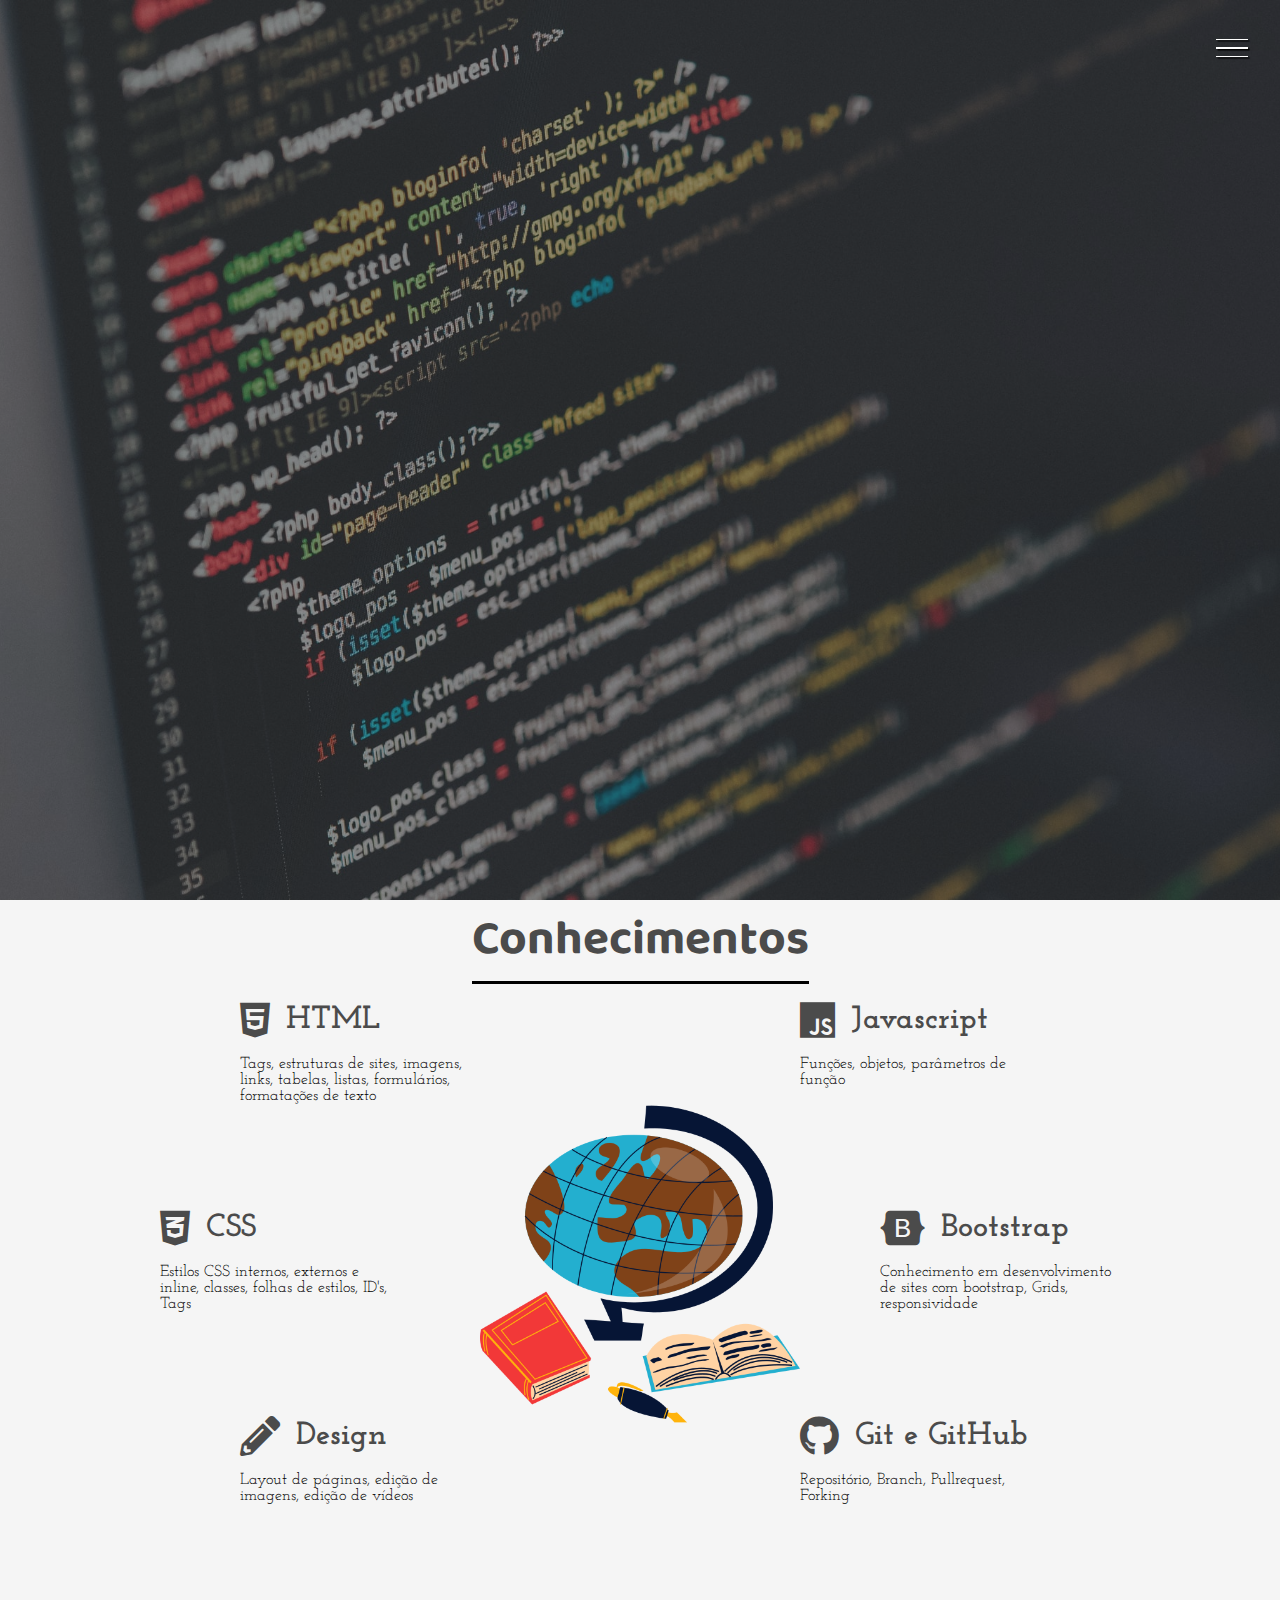
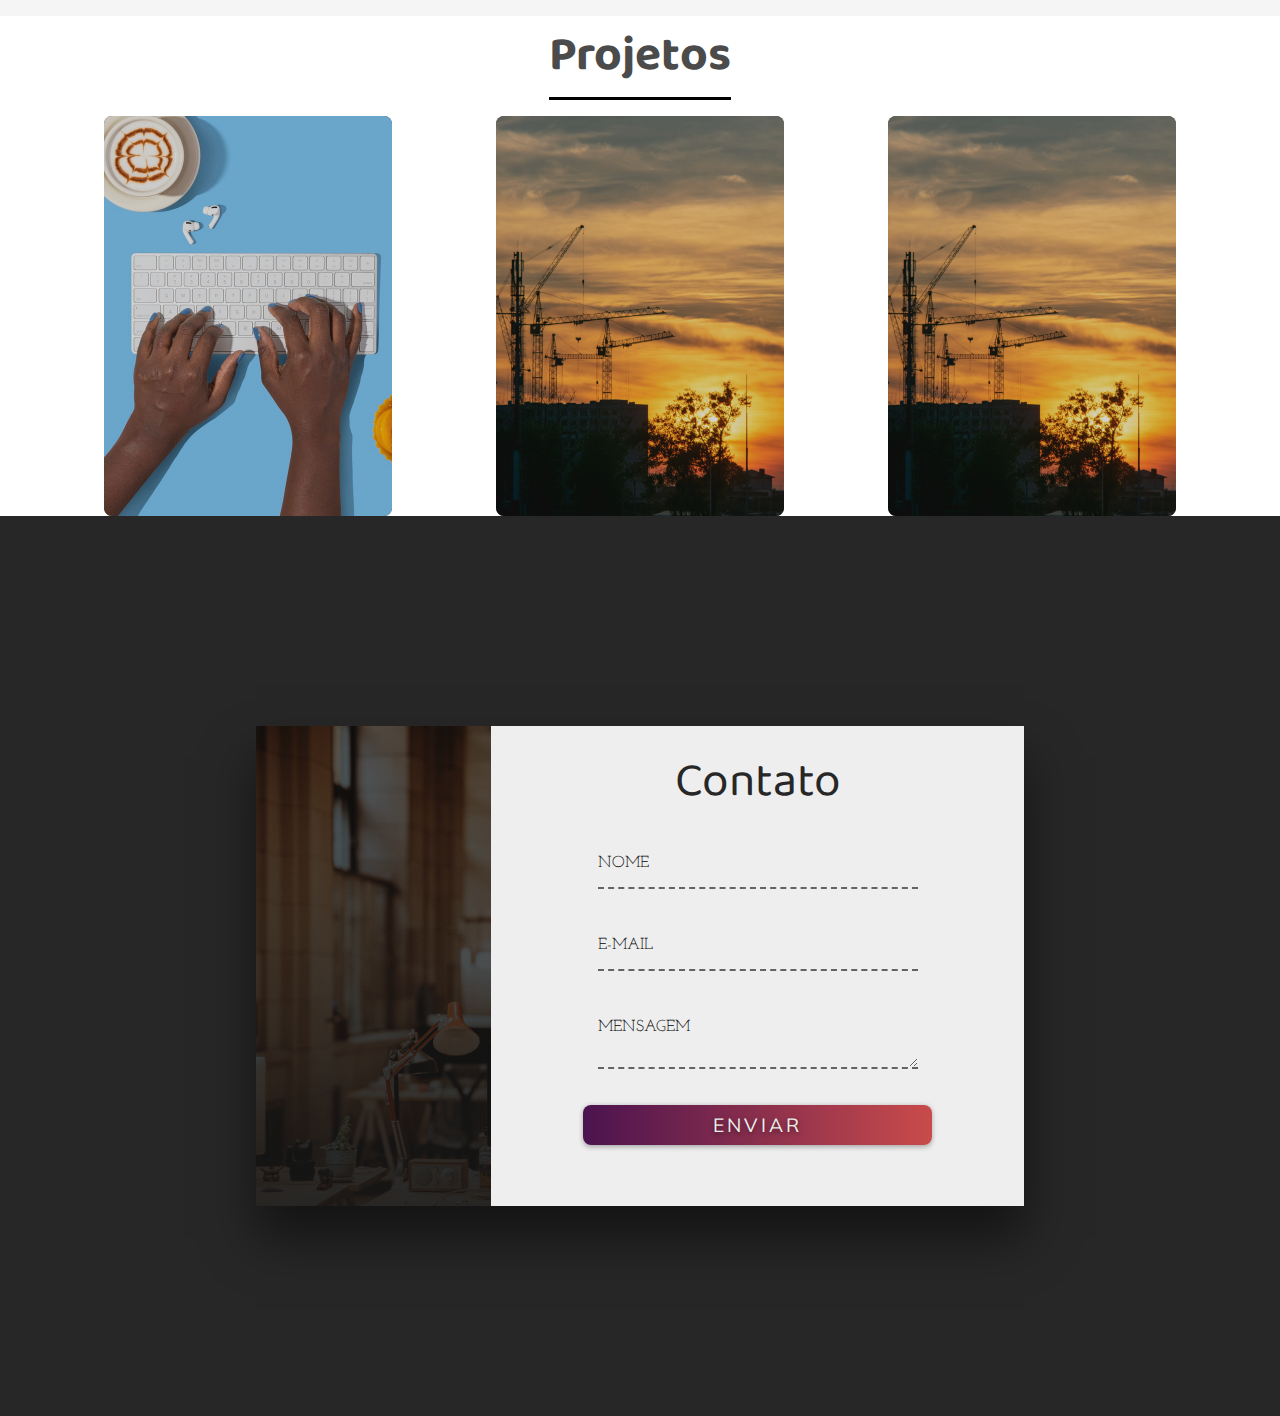
==== commit 0a28a9d3: "Add files via upload" ====
--- a/index.html
+++ b/index.html
@@ -1,40 +1,196 @@
 <!DOCTYPE html>
-<html lang="pt_BR">
-
+<html lang="pt-BR">
 <head>
     <meta charset="UTF-8">
+    <meta http-equiv="X-UA-Compatible" content="IE=edge">
     <meta name="viewport" content="width=device-width, initial-scale=1.0">
-    <link rel="stylesheet" href="./src/css/style.css">
-    <title>Login Portfolio</title>
+    <link rel="stylesheet" href="style.css">
+    <link rel="apple-touch-icon" sizes="180x180" href="imagens/apple-touch-icon.png">
+    <link rel="icon" type="image/png" sizes="32x32" href="imagens/favicon-32x32.png">
+    <link rel="icon" type="image/png" sizes="16x16" href="imagens/favicon-16x16.png">
+    <link rel="manifest" href="/site.webmanifest">
+    <title>Portfólio</title>
 </head>
+<body>
 
-<body>
-    <div class="logo">KKHS</div>
     <div class="container">
-        <div class="left">
-            <div class="header">
-                <h2>Bem vindo ao meu Formulário</h2>
-                <p>Estamos muito animados em te ver novamente!</p>
+
+        <div class="hamburguer">
+            <div class="line" id="line1"></div>
+            <div class="line" id="line2"></div>
+            <div class="line" id="line3"></div>
+            <span>fechar</span>
+        </div>
+
+        <header>
+            <div class="image-wrapper">
+                <img src="imagens/bg.jpg" alt="">
             </div>
+            <div class="banner">
+                <h1>Estudante de Análise e Desenvolvimento de Sistemas</h1>
+                <p>Kaique Kenji Hirata Silva</p>
+                <a href="#contato"><button class="btn">Saiba Mais</button></a>
+            </div>
+        </header>
 
-            <form action="" class="form">
-                <label for="email">E-MAIL OU NÚMERO DE TELEFONE</label>
-                <input type="text" class="email" id="email">
+        <aside class="sidebar">
+            <nav>
+                <ul class="menu">
+                    <li class="menu-item"><a href="#" class="menu-link">Home</a></li>
+                    <li class="menu-item"><a href="#conhecimentos" class="menu-link">Conhecimento</a></li>
+                    <li class="menu-item"><a href="#Projetos" class="menu-link">Projetos</a></li>
+                    <li class="menu-item"><a href="#contato" class="menu-link">Contato</a></li>
+                    <!--<li class="menu-item"><a href="#" class="menu-link">Orçamento</a></li>-->
+                </ul>
+            </nav>
+            <div class="social-media">
+                <a href="https://www.facebook.com/kaique.kenji/"><i class="fab fa-facebook"></i></a>
+                <a href="https://github.com/KaiqueKenji"><i class="fab fa-github-alt"></i></a>
+                <a href="https://twitter.com/home"><i class="fab fa-twitter"></i></a>
+            </div>
+        </aside>
 
-                <label for="password">SENHA</label>
-                <input type="password" class="password" id="password">
+        <section class="sessao-conhecimentos"><a name="conhecimentos"></a>
+            <div class="sessao-header">
+                <h1>Conhecimentos</h1>
+            </div>
+            <div class="conhecimentos" >
+                <div class="conhecimento">
+                    <div class="conhecimento-header">
+                        <i class="fab fa-html5"></i>
+                        <h3>HTML</h3>
+                    </div>
+                    <div class="conhecimento-text">
+                        <p>Tags, estruturas de sites, imagens, links, tabelas, listas, formulários, formatações de texto</p>
+                    </div>
+                </div>
+                <div class="conhecimento">
+                    <div class="conhecimento-header">
+                        <i class="fab fa-css3-alt"></i>
+                        <h3>CSS</h3>
+                    </div>
+                    <div class="conhecimento-text">
+                        <p>Estilos CSS internos, externos e inline, classes, folhas de estilos, ID's, Tags</p>
+                    </div>
+                </div>
+                <div class="conhecimento">
+                    <div class="conhecimento-header">
+                        <i class="fas fa-pencil-alt"></i>
+                        <h3>Design</h3>
+                    </div>
+                    <div class="conhecimento-text">
+                        <p>Layout de páginas, edição de imagens, edição de vídeos</p>
+                    </div>
+                </div>
+                <div class="conhecimento">
+                    <div class="conhecimento-header">
+                        <i class="fab fa-js"></i>
+                        <h3>Javascript</h3>
+                    </div>
+                    <div class="conhecimento-text">
+                        <p>Funções, objetos, parâmetros de função</p>
+                    </div>
+                </div>
+                <div class="conhecimento">
+                    <div class="conhecimento-header">
+                        <i class="fab fa-bootstrap"></i>
+                        <h3>Bootstrap</h3>
+                    </div>
+                    <div class="conhecimento-text">
+                        <p>Conhecimento em desenvolvimento de sites com bootstrap, Grids, responsividade</p>
+                    </div>
+                </div>
+                <div class="conhecimento">
+                    <div class="conhecimento-header">
+                        <i class="fab fa-github"></i>
+                        <h3>Git e GitHub</h3>
+                    </div>
+                    <div class="conhecimento-text">
+                        <p>Repositório, Branch, Pullrequest, Forking</p>
+                    </div>
+                </div>
+                <div class="conhecimentos-img-wrapper">
+                    <img src="imagens/conhecimentos.png" alt="imagem conhecimento">
+                </div>
+            </div>
+        </section>
 
-                <span class="forgot"><a href="">Esqueceu sua senha?</a></span>
+        <section class="sessao-projetos"><a name="Projetos"></a>
+            <div class="sessao-header">
+                <h1>Projetos</h1>
+            </div>
+            <div class="projetos">
+                <div class="card">
+                    <div class="card-img-wrapper">
+                        <img src="imagens/proj1.jpg" alt="Imagem do meu projeto de tcc">
+                    </div>
+                    <div class="card-info">
+                        <h2>TCC</h2>
+                        <h3>PHP</h3>
+                        <p>O projeto consistiu na criação de um e-commerce para uma micro empreendedora. Ao todo trabalharam neste projeto 5 pessoas.</p>
+                        <a href="#contato"><button class="btn">Saiba Mais</button></a>
+                    </div>
+                </div>
+                <div class="card">
+                    <div class="card-img-wrapper">
+                        <img src="imagens/proj2.jpg" alt="Em Breve...">
+                    </div>
+                    <div class="card-info">
+                        <h2>Em breve</h2>
+                        <h3>Coming soon</h3>
+                        <p></p>
+                        <a href="#contato"><button class="btn">Saiba Mais</button></a>
+                    </div>
+                </div>
+                <div class="card">
+                    <div class="card-img-wrapper">
+                        <img src="imagens/proj2.jpg" alt="Em Breve...">
+                    </div>
+                    <div class="card-info">
+                        <h2>Em breve</h2>
+                        <h3>Coming soon</h3>
+                        <p></p>
+                        <a href="#contato"><button class="btn">Saiba Mais</button></a>
+                    </div>
+                </div>
+            </div>
+        </section>
 
-               <button id="button">Entrar</button>
+        <section class="sessao-contato"><a name="contato"></a>
+            <div class="contato-wrapper">
+                <div class="contato-left"></div>
+                <div class="contato-right">
+                    <h1>Contato</h1>
+                    <form>
+                        <div class="input-group">
+                            <input type="text" class="field" id="nome">
+                            <label for="nome" class="field-label">
+                                Nome
+                            </label>
+                        </div>
+                        <div class="input-group">
+                            <input type="text" class="field" id="email">
+                            <label for="email" class="field-label">
+                                E-mail
+                            </label>
+                        </div>
+                        <div class="input-group">
+                            <textarea class="field" id="mensagem">
 
-                <div class="singin">
-                    <p>Precisando de uma conta? <span><a href="">Registre-se</a></span></p>
+                            </textarea>
+                            <label for="mensagem" class="field-label">
+                                Mensagem
+                            </label>
+                        </div>
+                        <button type="submit" class="btn btn-submit">Enviar</button>
+                    </form>
                 </div>
-            </form>
-        </div>
+            </div>
+        </section>
+
     </div>
-    <script src="./src/js/scripts.js"></script>
+
 </body>
 
+    <script src="script.js"></script>
 </html>--- a/style.css
+++ b/style.css
@@ -0,0 +1,511 @@
+@import url('https://fonts.googleapis.com/css2?family=Baloo+Da+2:wght@400;500;600;700&family=Josefin+Slab:ital,wght@0,300;0,400;0,600;0,700;1,100;1,300;1,400;1,500;1,700&family=Mulish:ital,wght@0,200;0,300;0,400;0,600;0,900;1,200;1,300;1,500;1,700&display=swap');
+
+@import url('https://cdnjs.cloudflare.com/ajax/libs/font-awesome/5.15.3/css/all.min.css');
+
+*{
+    margin: 0;
+    padding: 0;
+    list-style: none;
+    text-decoration: none;
+}
+
+:root{
+    --font-primary: "Baloo Da 2", serif;
+    --font-secundary: "Josefin Slab", serif;
+    --font-action: "Mulish", serif;
+}
+
+.hamburguer{
+    /*background-color: red;*/ 
+    width: 2rem;
+    height: 2rem;
+    position: fixed;
+    z-index: 100;
+    right: 2rem;
+    top: 2rem;
+    display: flex;
+    flex-direction: column;
+    justify-content: space-evenly;
+    cursor: pointer;
+}
+
+.show-menu .hamburguer{
+    right: 16rem;
+    transition: all 1s;
+}
+
+.line{
+    width: 100%;
+    height: .1rem;
+    background-color: #fff;
+    box-shadow: 0.1rem 0.1rem 1px #000;
+    transition: transform 1s;
+
+}
+
+.show-menu #line1{
+    transform: rotate(45deg) translate(.3rem, .45rem);
+}
+
+.show-menu #line2{
+    opacity: 0;
+    visibility: hidden;
+}
+
+.show-menu #line3{
+    transform: rotate(-45deg) translate(.1rem, -.45rem);
+}
+
+.hamburguer span{
+    position: absolute;
+    left: 3rem;
+    height: 2rem;
+    width: 6rem;
+    display: flex;
+    justify-content: center;
+    align-items: center;
+    background-color: grey;
+    color: black;
+    font-family: var(--font-action);
+    opacity: 0;
+}
+
+.hamburguer span::before{
+    content: "";
+    position: absolute;
+    border-right: .5rem solid grey;
+    border-top: .5rem solid transparent;
+    border-left: .5rem solid transparent;
+    border-bottom: .5rem solid transparent;
+    left: -1rem;
+
+}
+
+.show-menu .hamburguer:hover span{
+    opacity: 1;
+}
+
+header{
+    width: 100%;
+    height: 100vh;
+    overflow: hidden;
+    position: relative;
+}
+
+.image-wrapper{
+    width: 100%;
+    height: 100%;
+    overflow: hidden;
+    background-color: rgba(0,0,0,0.8);
+}
+
+.image-wrapper img{
+    width: 100%;
+    height: 100%;
+    object-fit: cover;
+    opacity: 0.5;
+    animation: zoom 20s;
+}
+
+@keyframes zoom {
+    0%{
+        transform: scale(1.3);
+    }
+    100%{
+        transform: scale(1);
+    }
+}
+
+.banner{
+    position: absolute;
+    top: 30%;
+    left: 15%;
+}
+@keyframes moveBanner {
+    0%{
+        transform: translateY(10rem) rotateY(-30deg);
+    }
+    100%{
+        transform: translateY(0) rotateY(0);
+        opacity: 1;
+    }
+}
+
+.banner h1{
+    color: #ffffff;
+    font-size: 3.5rem;
+    font-family: var(--font-primary);
+    font-weight: 200;
+    text-shadow: .2rem .3rem 2px rgba(0, 0, 0, .4);
+    line-height: 3.5rem;
+    margin-bottom: 2rem;
+    animation: moveBanner 1s 0.5s forwards;
+    opacity: 0;
+}
+
+.banner p{
+    font-family: var(--font-secundary);
+    color: #fff;
+    font-size: 2rem;
+    text-shadow: .2rem .2rem rgba(0, 0, 0, .4);
+    margin-bottom: 2rem;
+    animation: moveBanner 1.5s 0.7s forwards;
+    opacity: 0;
+}
+
+.banner button{
+    font-family: var(--font-action);
+    color: #fff;
+    font-size: 1.2rem;
+    letter-spacing: .1rem;
+    text-transform: uppercase;
+    background: #c94b4b;  /* fallback for old browsers */
+    background: -webkit-linear-gradient(to right, #4b134f, #c94b4b);  /* Chrome 10-25, Safari 5.1-6 */
+    background: linear-gradient(to right, #4b134f, #c94b4b); /* W3C, IE 10+/ Edge, Firefox 16+, Chrome 26+, Opera 12+, Safari 7+ */
+    padding: 1rem 3rem;
+    border: none;
+    border-radius: 5px;
+    cursor: pointer;
+    animation: moveBanner 1.5s 0.9s forwards;
+    opacity: 0;
+}
+
+.sidebar{
+    width: 20rem;
+    height: 100vh;
+    background-color: #fff;
+    position: fixed;
+    top: 0;
+    right: -20rem;
+    transition: all 1s;
+}
+
+.show-menu .sidebar{
+    right: 0;
+}
+
+.menu{
+    position: absolute;
+    top: 40%;
+    left: 50%;
+    transform: translate(-50%, -50%);
+}
+
+.menu-item{
+    text-align: center;
+    margin-bottom: .5rem;
+}
+
+.menu-link{
+    font-family: var(--font-action);
+    font-size: 2rem;
+    color: #555;
+    transition: color 1s;
+}
+
+.menu-link:hover{
+    color: #000;
+}
+
+.social-media{
+    position: absolute;
+    bottom: 2rem;
+    width: 100%;
+    display: flex;
+    justify-content: space-evenly;
+}
+
+.social-media i{
+    background-color: grey;
+    color: rgba(255,255,255,1);
+    height: 2.5rem;
+    width: 2.5rem;
+    font-size:2rem;
+    display: flex;
+    justify-content: center;
+    align-items: center;
+    border-radius: 50%;
+    transition: background-color 1s;
+}
+
+.social-media i:hover{
+    background-color: black;
+}
+
+.conhecimentos{
+    display: grid;
+    grid-template-columns: repeat(16, 1fr);
+    grid-template-rows: repeat(6, 6rem);
+    row-gap: .5rem;
+}
+
+.conhecimento:nth-child(1){
+    grid-column: 4 / 7;
+    grid-row: 1 / 3;
+}
+
+.conhecimento:nth-child(2){
+    grid-column: 3 / 6;
+    grid-row: 3 / 5;
+}
+
+.conhecimento:nth-child(3){
+    grid-column: 4 / 7;
+    grid-row: 5 / -1;
+}
+
+.conhecimento:nth-child(4){
+    grid-column: 11 / 14;
+    grid-row: 1 / 3;
+}
+
+.conhecimento:nth-child(5){
+    grid-column: 12 / 15;
+    grid-row: 3 / 5;
+}
+
+.conhecimento:nth-child(5){
+    grid-column: 12 / 15;
+    grid-row: 3 / 5;
+}
+
+.conhecimento:nth-child(6){
+    grid-column: 11 / 14;
+    grid-row: 5 / -1;
+}
+
+.sessao-conhecimentos{
+    background-color: #f5f5f5;
+}
+
+.sessao-header{
+    display: flex;
+    align-items: center;
+    justify-content: center;
+}
+
+.sessao-header h1{
+    font-family: var(--font-primary);
+    font-size: 3rem;
+    color: #4b4b4b;
+    border-bottom: solid 3px black;
+    margin-bottom: 1rem;
+}
+
+.conhecimento-header{
+    display: flex;
+    align-items: center;
+    color: #4b4b4b;
+}
+
+.conhecimento-header i{
+    font-size: 2.5rem;
+}
+
+.conhecimento-header h3{
+    font-family: var(--font-secundary);
+    font-size: 2rem;
+    padding-left: 1rem;
+}
+
+.conhecimento-text{
+    font-family: var(--font-secundary);
+    margin-top: 1rem;
+}
+
+.conhecimentos-img-wrapper{
+    grid-column: 7 / 11;
+    grid-row: 2 / 6;
+    width: 100%;
+}
+
+.conhecimentos-img-wrapper img{
+    object-fit: cover;
+    width: 100%;
+}
+
+.projetos{
+    display: flex;
+    justify-content: space-evenly;
+}
+
+.card{
+    width: 18rem;
+    height: 25rem;
+    position: relative;
+}
+
+.card-img-wrapper{
+    width: 100%;
+    height: 100%;
+    background-color: #262626;
+    border-radius: .5rem;
+}
+
+.card-img-wrapper img{
+   object-fit: cover;
+   width: 100%;
+   height: 100%;
+   border-radius: .5rem;
+   opacity: .8;
+   transition: opacity .3s;
+}
+.card:hover .card-img-wrapper img{
+    opacity: .5;
+}
+
+.card-info{
+    opacity: 0;
+    visibility: hidden;
+    position: absolute;
+    bottom: 0;
+    padding: 2rem;
+    text-shadow: 0.3rem 0.2rem 0.3rem rgba(0, 0, 0, .6);
+    transition: all .3s;
+}
+
+.card-info h2{
+    font-family: var(--font-primary);
+    font-size: 2rem;
+    font-weight: 500;
+    color: #eee;
+}
+
+.card-info h3{
+    font-family: var(--font-action);
+    font-weight: bolder;
+    color: #880e36;
+    margin-bottom: 1.5rem;
+}
+
+.card-info p{
+    font-family: var(--font-secundary);
+    color: #eee;
+    font-weight: 400;
+    width: 80%;
+    margin-bottom: 2rem;
+}
+
+.btn{
+    background: #c94b4b;  
+    background: -webkit-linear-gradient(to right, #4b134f, #c94b4b);  
+    background: linear-gradient(to right, #4b134f, #c94b4b);
+    font-family: var(--font-action);
+    color: #eee;
+    border-radius: 0.5rem;
+    border: none;
+    box-shadow: 0 .1rem .8rem rgba(0, 0, 0, .4);
+}
+.card-info button{
+    width: 8rem;
+    height: 2.5rem;
+}
+
+.card-info button:hover{
+    cursor: pointer;
+}
+
+.card:hover .card-info{
+    bottom: 2rem;
+    opacity: 1;
+    visibility: visible;
+}
+
+.sessao-contato{
+    width: 100%;
+    height: 100vh;
+    background-color: #272727;
+    display: flex;
+    align-items: center;
+    justify-content: center;
+}
+
+.contato-wrapper{
+    width: 60%;
+    height: 30rem;
+    display: flex;
+    box-shadow: 0 2rem 3rem rgba(0,0,0,0.5);
+}
+
+.contato-left{
+    width: 35%;
+    background:
+        linear-gradient(rgba(15,15,15,0.6),rgba(22,22,22,0.9)),
+        url(imagens/contato.jpg);
+    background-size: cover;
+}
+
+.contato-right{
+    width: 65%;
+    background-color: #eee;
+    padding: 1rem 3rem 3rem 3rem;
+}
+
+.sessao-contato h1{
+    width: 100%;
+    text-align: center;
+    font-family: var(--font-primary);
+    color: #272727;
+    font-size: 3rem;
+    font-weight: lighter;
+}
+
+.sessao-contato form{
+    width: 100%;
+    display: flex;
+    flex-direction: column;
+    align-items: center;
+}
+
+.input-group{
+    position: relative;
+}
+
+.field{
+    background: transparent;
+    border: none;
+    width: 20rem;
+    font-size: 1.5rem;
+    font-family: var(--font-secundary);
+    border-bottom: 2px dashed #636363;
+    height: 3rem;
+    outline: none;
+    margin: 1rem 0; 
+}
+
+.input-group textarea{
+    padding-top: 1rem;
+    max-width: 25rem;
+    max-height: 3rem;
+}
+
+.field-label{
+    position: absolute;
+    left: 0;
+    top: 2rem;
+    font-size: 1rem;
+    font-family: var(--font-secundary);
+    text-transform: uppercase;
+    transition: all 0.3s;
+}
+
+.field:focus ~ label{
+    top: 0;
+    font-size: 0.7rem;
+}
+
+.field:focus{
+    border-bottom: 1px solid;
+}
+
+.btn-submit{
+    font-size: 1.2rem;
+    text-transform: uppercase;
+    width: 80%;
+    height: 2.5rem;
+    margin-top: 1rem;
+    letter-spacing: 0.2rem;
+    cursor: pointer;
+    text-shadow: 0 0.1rem 0.3rem rgba(0,0,0,0.5);
+    box-shadow: 0 0.1rem 0.3rem rgba(0,0,0,0.3);
+}